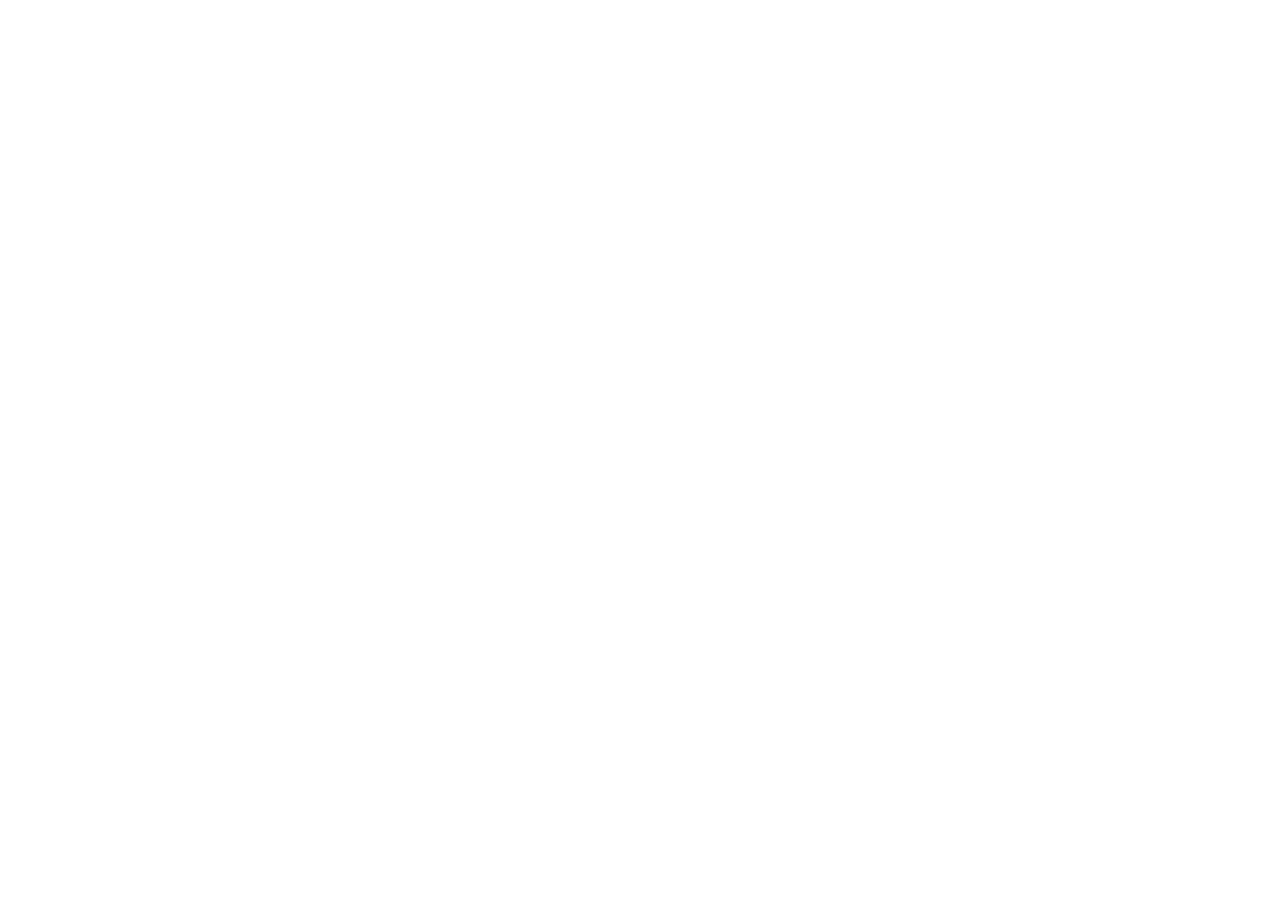
==== contact.html @ 640cd182 "[Monika] Contact html file added" ====
<!DOCTYPE html>
<html lang="en">
<head>
    <meta charset="UTF-8">
    <meta name="viewport" content="width=device-width, initial-scale=1.0">
    <title>Document</title>
</head>
<body>
    
</body>
</html>
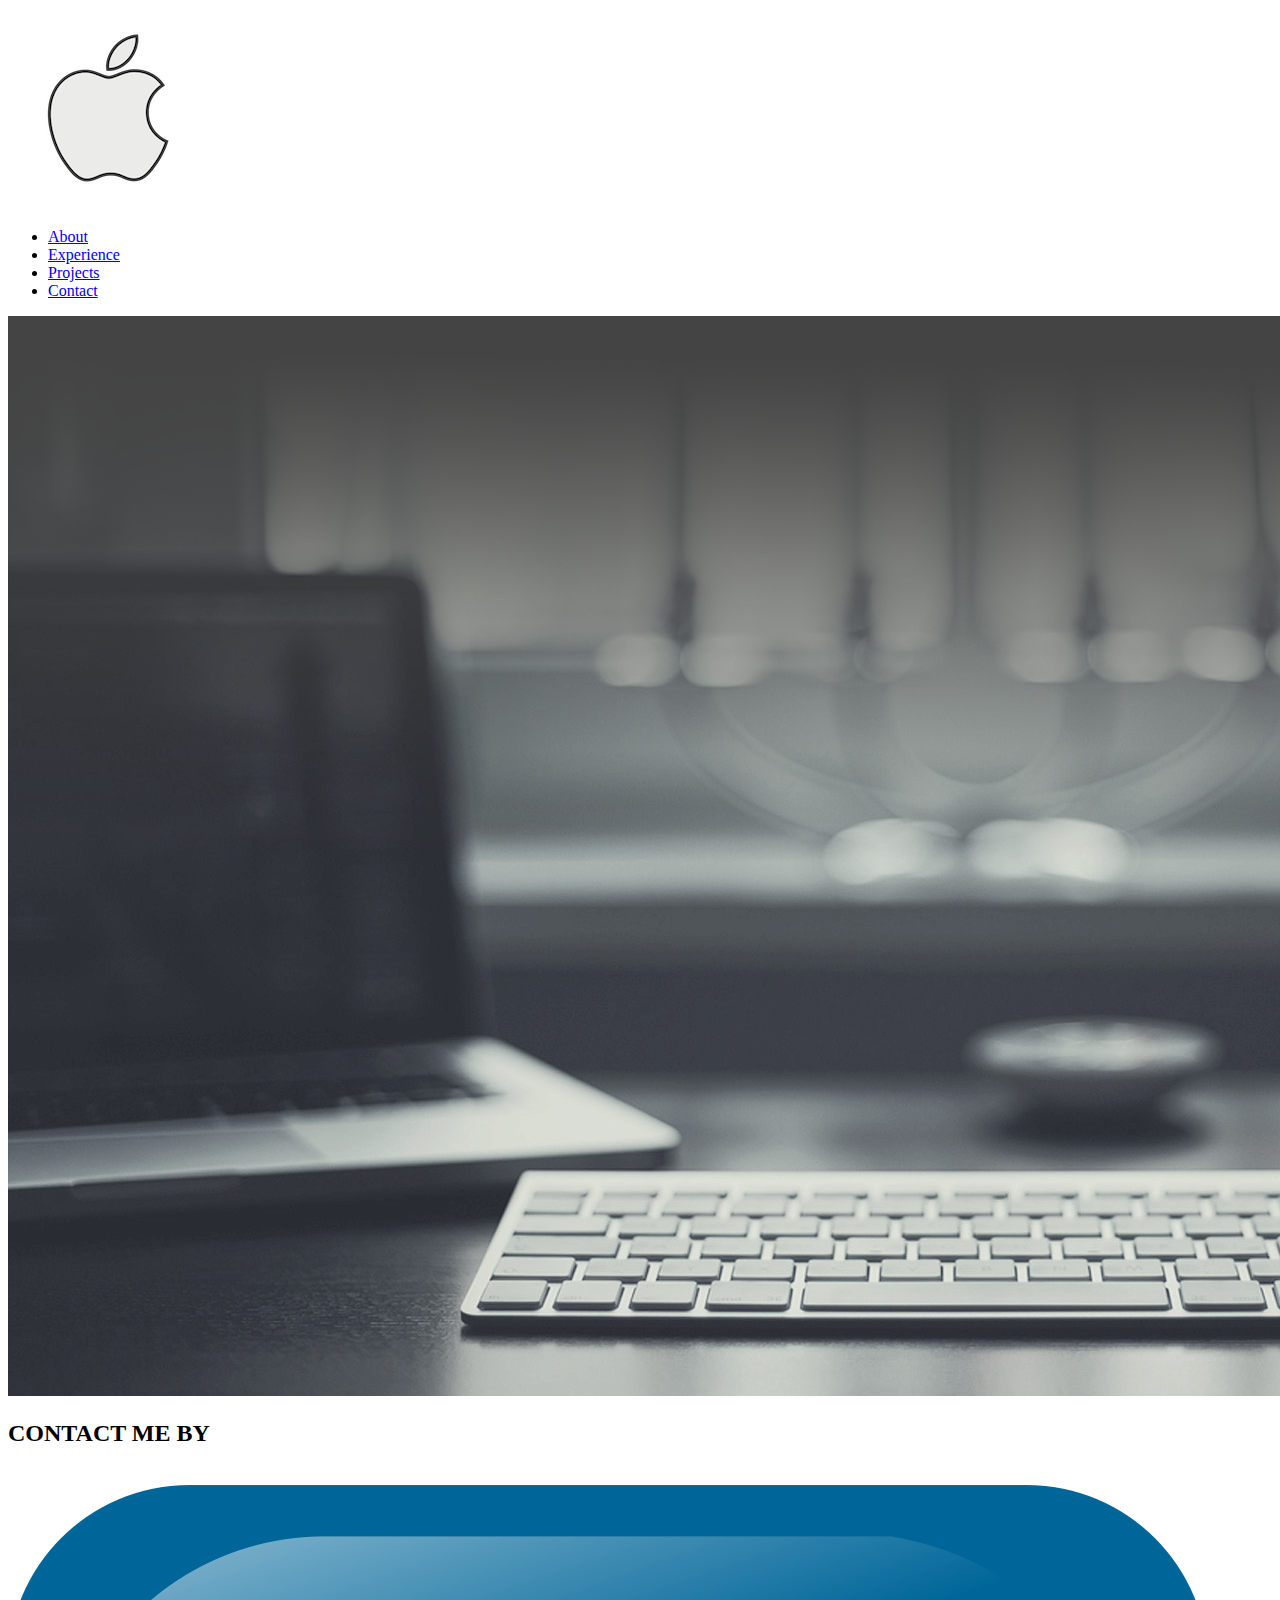
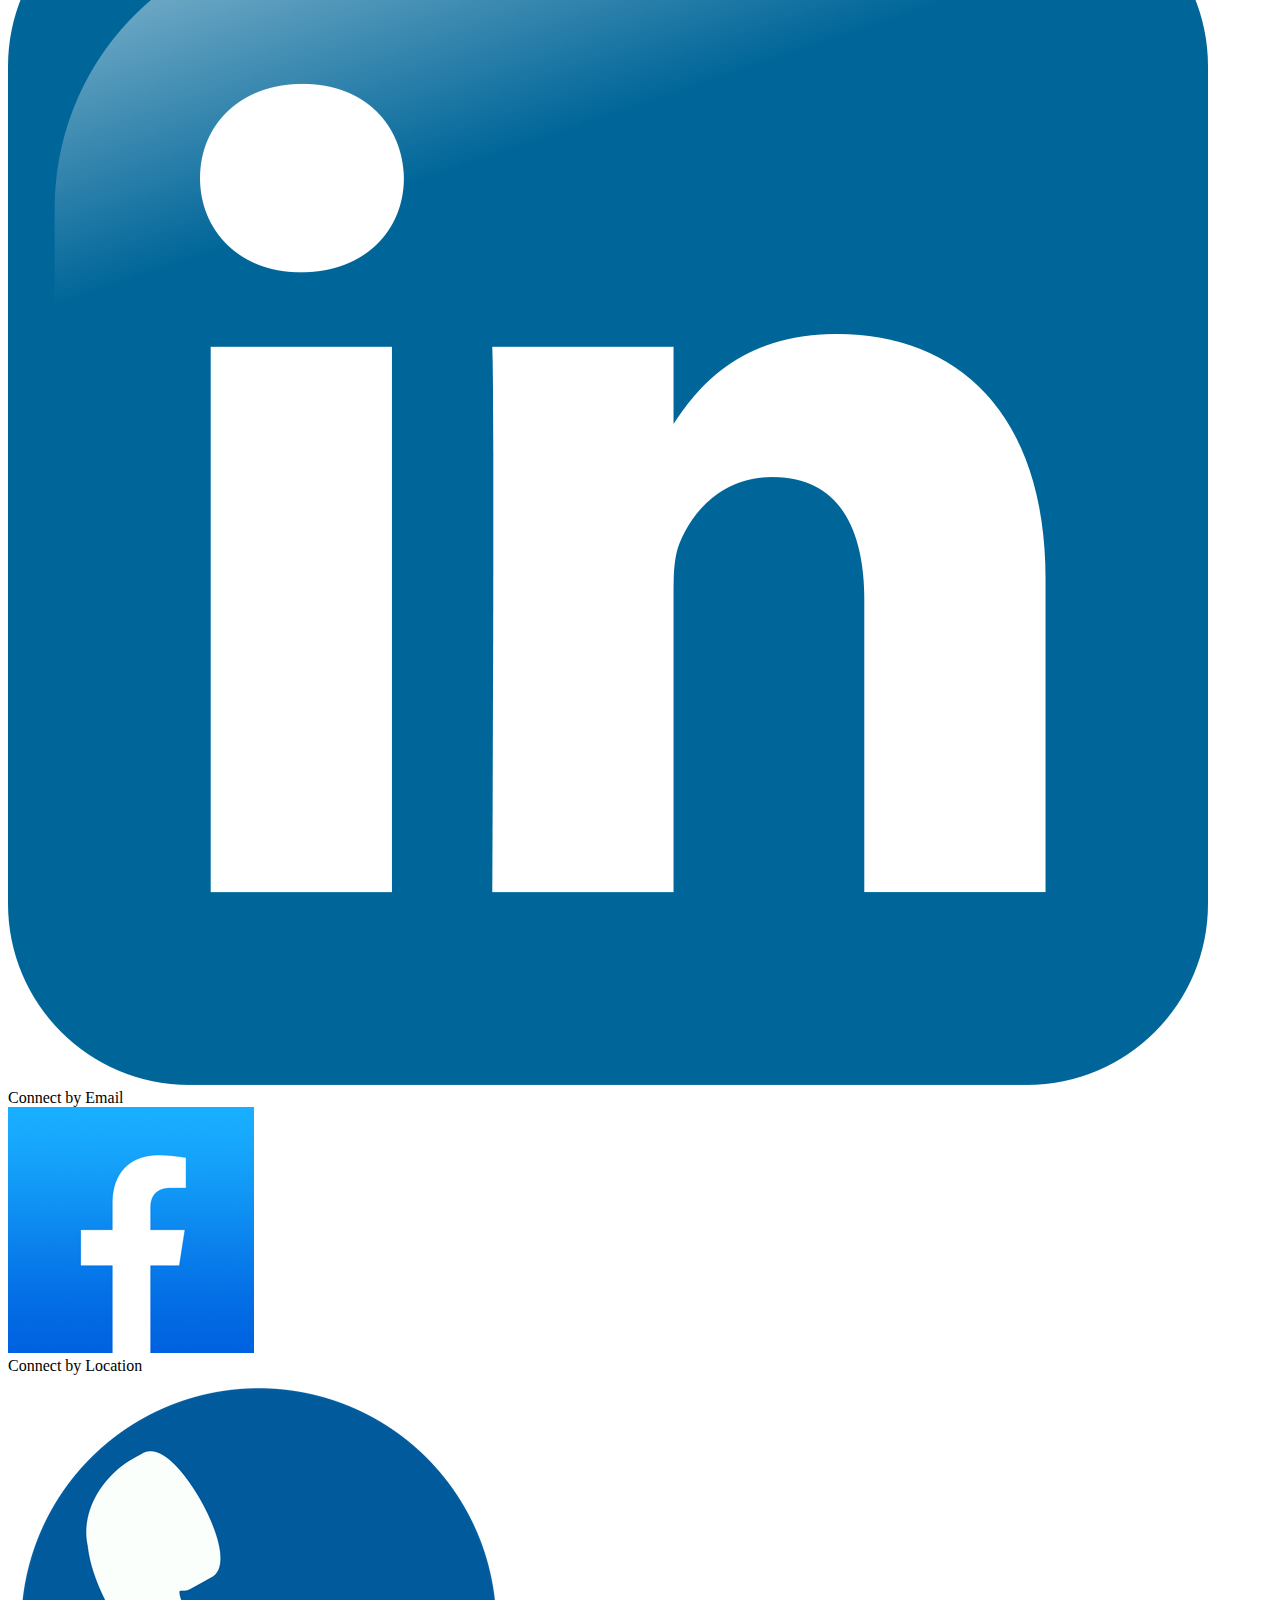
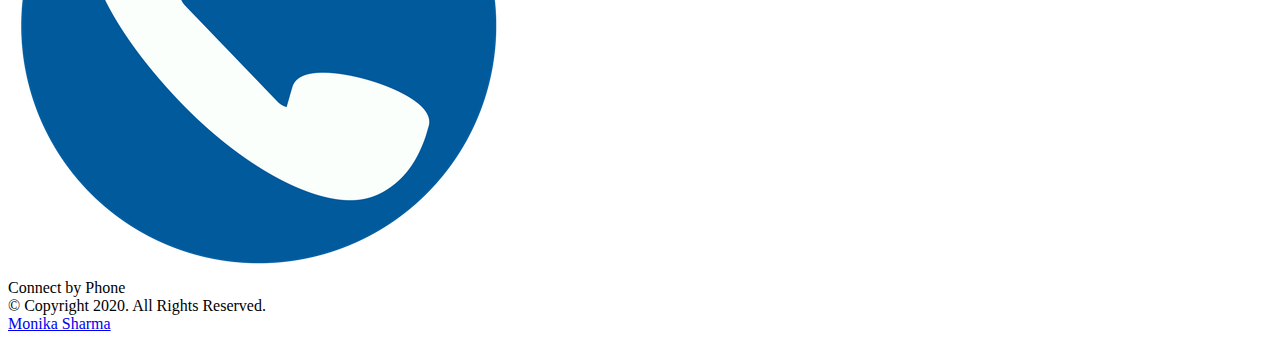
==== commit a66e2ff8: "[Monika] Content .css file added" ====
--- a/contact.html
+++ b/contact.html
@@ -1,11 +1,67 @@
 <!DOCTYPE html>
 <html lang="en">
 <head>
-    <meta charset="UTF-8">
-    <meta name="viewport" content="width=device-width, initial-scale=1.0">
-    <title>Document</title>
+  <meta charset="UTF-8">
+  <meta name="viewport" content="width=device-width, initial-scale=1.0">
+  <link rel="stylesheet" href="css/content.css"
+  <link href='https://fonts.googleapis.com/css?family=Bellefair' rel='stylesheet'>
+  <title>Monika Sharma</title>
 </head>
 <body>
-    
+
+  <div id="container">
+    <!-- a section for the headings of the webpage and logo -->
+    <header>
+      <a href="index.html"><img src="images/logo.png" alt="Ramanpreet Logo"></a>
+    </header>
+
+    <!-- navigation section of the webpage
+    use this area to add links to other pages-->
+    <nav>
+      <ul>
+        <li><a href="index.html">About</a></li>
+        <li><a href="experience.html">Experience</a></li>
+        <li><a href="projects.html">Projects</a></li>
+        <li><a href="contact.html">Contact</a></li>
+      </ul>
+    </nav>
+
+    <!-- add banner for home page -->
+    <div id="banner" class="desktop">
+      <img src="images/bgm.png" alt="home banner image">
+    </div>
+
+    <!--  the main content of the web page-->
+    <main>
+      <h2>CONTACT ME BY</h2><br>
+      <article>
+        <a href="mailto:monikasharma@gmail.com"><img src="images/linkedin.png" alt="monikasharma@gmail.com"></a>
+        <aside>
+          Connect by Email
+        </aside>
+      </article>
+      <article>
+        <a href="https://goo.gl/maps/TbLoKhjrj4aRTSMz6" 
+        target="blank"><img src="images/fb.png" alt="fb image"></a>
+        <aside>
+          Connect by Location
+        </aside>
+      </article>
+      <article>
+        <a href="tel:6472342345"><img src="images/call.png" alt="call image"></a>
+        <aside>
+          Connect by Phone
+        </aside>
+      </article>
+    </main>
+
+    <!-- footer section for the copyright and links to social medias -->
+    <footer>
+      <!-- &#169; copyright symbol html entity number -->
+      &copy; Copyright 2020. All Rights Reserved. <br>
+      <a href="https://www.linkedin.com/in/monikasharma26">Monika Sharma</a>
+    </footer>
+  </div>
+
 </body>
-</html>+</html>
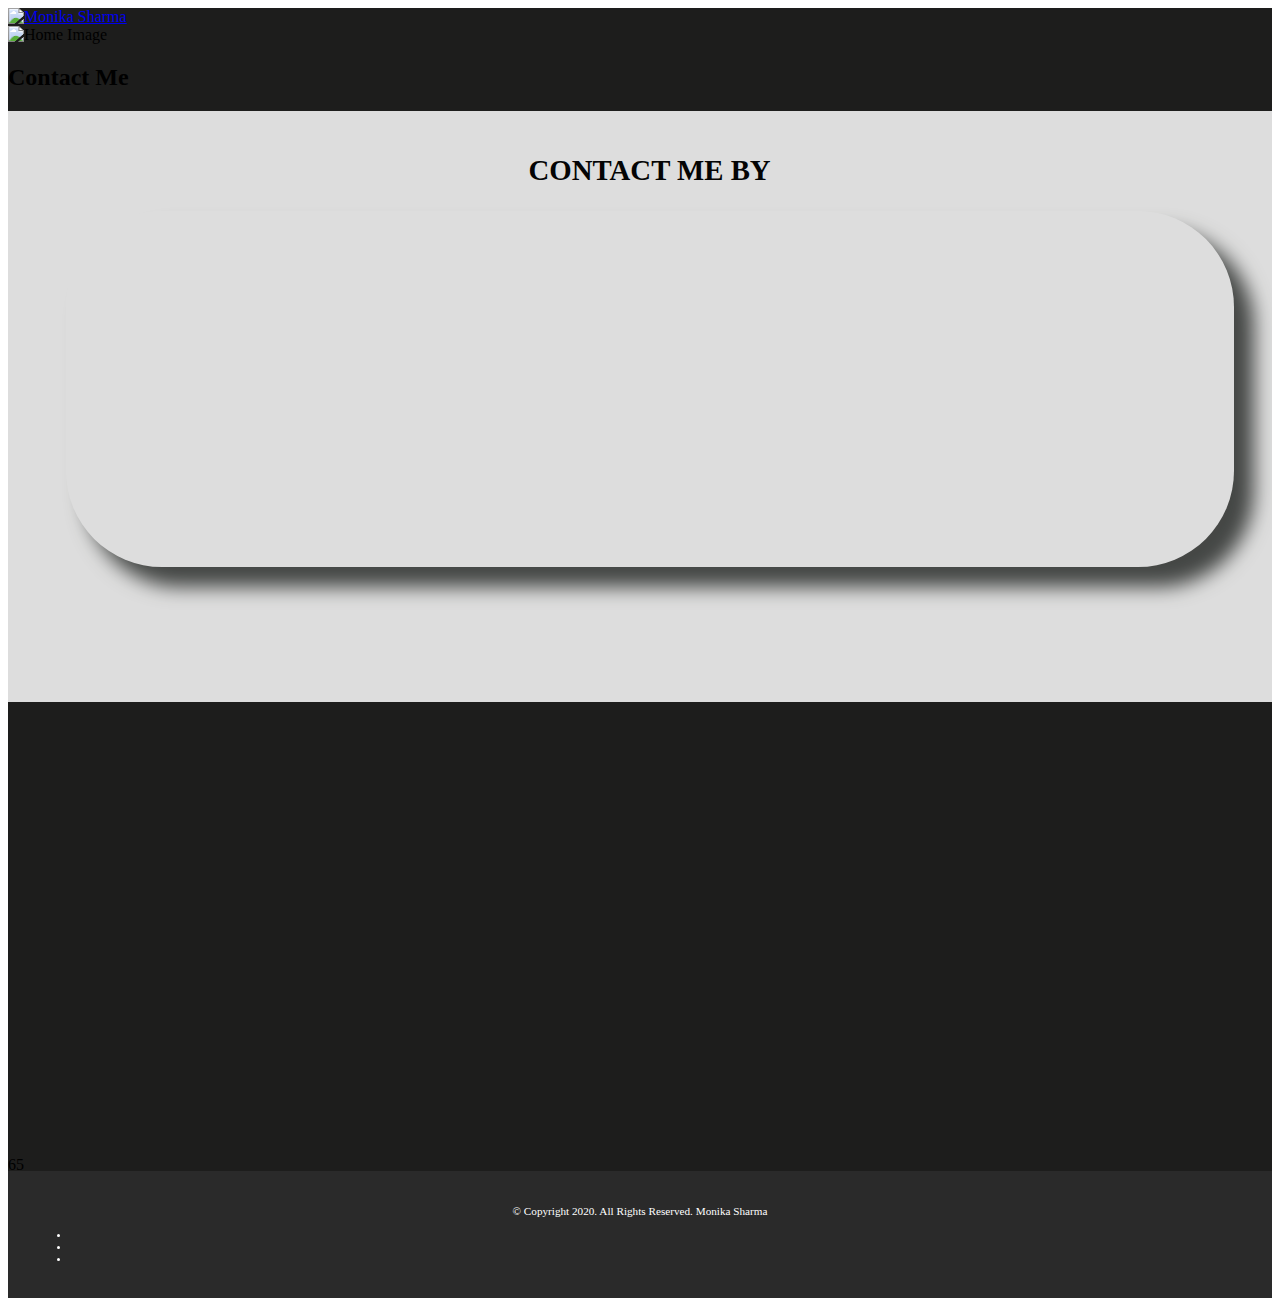
==== commit 377ce9ef: "[monika] content html updated" ====
--- a/contact.html
+++ b/contact.html
@@ -1,67 +1,104 @@
 <!DOCTYPE html>
 <html lang="en">
-<head>
-  <meta charset="UTF-8">
-  <meta name="viewport" content="width=device-width, initial-scale=1.0">
-  <link rel="stylesheet" href="css/content.css"
-  <link href='https://fonts.googleapis.com/css?family=Bellefair' rel='stylesheet'>
-  <title>Monika Sharma</title>
+  <head>
+    <meta charset="UTF-8">
+    <meta name="viewport" content="width=device-width, initial-scale=1.0">
+    
+    <link rel="stylesheet" href="css/all.min.css">
+    <link rel="stylesheet" href="css/content.css">
+    <link rel="stylesheet" href="css/main.css">
+    <title>Monika Sharma</title>
 </head>
 <body>
 
   <div id="container">
     <!-- a section for the headings of the webpage and logo -->
-    <header>
-      <a href="index.html"><img src="images/logo.png" alt="Ramanpreet Logo"></a>
-    </header>
-
-    <!-- navigation section of the webpage
-    use this area to add links to other pages-->
+  <!-- section for the headings of the webpage -->
+  <header>
+    <a href="index.html" class="logo"><img src="images/logo.jpg" alt="Monika Sharma" width="100"></a>  
+    <div class="menu-bar">
+      <i class="fas fa-bars"></i>
+    </div> 
     <nav>
       <ul>
-        <li><a href="index.html">About</a></li>
+        <li><a href="index.html">Home</a></li>
+        <li><a href="about.html">About</a></li>
         <li><a href="experience.html">Experience</a></li>
         <li><a href="projects.html">Projects</a></li>
-        <li><a href="contact.html">Contact</a></li>
+        <li class="active"><a href="contact.html">Contact</a></li>
       </ul>
     </nav>
-
-    <!-- add banner for home page -->
+  </header>
+    <!-- add banner for home page  -->
     <div id="banner" class="desktop">
-      <img src="images/bgm.png" alt="home banner image">
-    </div>
+      <img src="images/inner-banner.jpg" alt=" Home Image">
+      <div class="banner-text">
+        <h2>Contact Me</h2>
+        </div>
+  </div>
 
     <!--  the main content of the web page-->
     <main>
-      <h2>CONTACT ME BY</h2><br>
-      <article>
-        <a href="mailto:monikasharma@gmail.com"><img src="images/linkedin.png" alt="monikasharma@gmail.com"></a>
-        <aside>
-          Connect by Email
-        </aside>
-      </article>
-      <article>
-        <a href="https://goo.gl/maps/TbLoKhjrj4aRTSMz6" 
-        target="blank"><img src="images/fb.png" alt="fb image"></a>
-        <aside>
-          Connect by Location
-        </aside>
-      </article>
-      <article>
-        <a href="tel:6472342345"><img src="images/call.png" alt="call image"></a>
-        <aside>
-          Connect by Phone
-        </aside>
-      </article>
+      <section class="contact-section">
+      <div class="wrapper">
+        <div class="heading text-center">
+       
+      <h2>CONTACT ME BY</h2>
+      </div>
+      
+      <aside class="top-address">
+        <figure>
+         <span> <i class="fas fa-map-marker-alt"></i></span>
+          <figcaption>
+            <h5>
+              Connect by Location
+            </h5>
+            <address> 3237 Bayview Avenue, Toronto , Ontario</address></figcaption>
+        </figure>
+        <figure>
+          <span><i class="fas fa-phone-alt"></i></span>
+          <figcaption>
+            <h5>Contact Me on Phone</h5>
+            <a href="tel:647-234-2345"> 647-234-2345</a></figcaption>
+        </figure>
+        <figure>
+          <span><i class="fas fa-envelope"></i></span>
+          <figcaption>
+            <h5>
+              Connect by Email
+            </h5>
+            <a href="mailto::monikasharma@gmail.com">monikasharma@gmail.com</a> </figcaption>
+        </figure>
+      </aside>
+
+
+     
+    </div>
+  </section>
     </main>
-
+    <div class="map">
+      <iframe src="https://www.google.com/maps/embed?pb=!1m18!1m12!1m3!1d2880.174279074173!2d-79.39511858445607!3d43.78999657911685!2m3!1f0!2f0!3f0!3m2!1i1024!2i768!4f13.1!3m3!1m2!1s0x882b2d260deb3c75%3A0x744c68ff605bb2d2!2s3237%20Bayview%20Ave%2C%20North%20York%2C%20ON%20M2K%202J7!5e0!3m2!1sen!2sca!4v1590881948888!5m2!1sen!2sca" width="100%" height="450" frameborder="0" style="border:0;" allowfullscreen="" aria-hidden="false" tabindex="0"></iframe>
+    </div>65
     <!-- footer section for the copyright and links to social medias -->
     <footer>
-      <!-- &#169; copyright symbol html entity number -->
-      &copy; Copyright 2020. All Rights Reserved. <br>
-      <a href="https://www.linkedin.com/in/monikasharma26">Monika Sharma</a>
-    </footer>
+      <div class="wrapper">
+        <div class="ft-inner">
+      <p> &copy; Copyright 2020. All Rights Reserved. <a href="https://www.linkedin.com/in">Monika Sharma</a></p>
+         <ul class="social-icon">
+           <li><a href="https://ca.linkedin.com"><i class="fab fa-linkedin-in"></i></a></li>
+           <li><a href="https://www.facebook.com"><i class="fab fa-facebook-f"></i></a></li>
+           <li><a href="https://twitter.com/explore"><i class="fab fa-twitter"></i></a></li>
+         </ul>
+        </div>
+        </div>
+      </footer>
   </div>
-
+  <script src="js/jquery-3.4.1.min.js"></script>
+  
+      <script>
+        $(".menu-bar").click(function(){
+  $("nav").toggleClass("open-close");
+});
+</script>
 </body>
 </html>
--- a/css/content.css
+++ b/css/content.css
@@ -0,0 +1,496 @@
+/* styles for the Mobile-First Strategy */
+
+/* styles for body element */
+body {
+    background-color: #1d1d1c;
+  }
+  
+  * {
+    box-sizing: border-box;
+  }
+  
+  .box {
+    float: left;
+    padding-top: 10px;
+    padding-left: 50px;
+    padding-right: 50px;
+    height: 100%;
+    width: 40.33%;
+    margin-right: 2em;
+  }
+  
+  .clearfix::after {
+    content: "";
+    clear: both;
+    display: table;
+  }
+  
+  /* styles for fluid image */
+  img {
+    max-width: 100%;
+  }
+  
+  main h2 {
+    text-align: center;
+  }
+  
+  /* styles for teh container id */
+  #container {
+    width: 100%;
+    margin-left: auto;
+    margin-right: auto;
+  }
+  
+  /* styles for the header section */
+  header {
+    text-align: center;
+  }
+  
+  /* styles for the nav element */
+  nav {
+    font-family: Georgia, "Times New Roman", serif;
+    font-size: 1.25em;
+    font-weight: bold;
+    text-align: center;
+    margin-top: -1.0em;
+  }
+  
+  /* add styles for the unordered list in teh nav */
+  nav ul {
+    padding: 0;
+    margin-top: 0.5em;
+    margin-bottom: 0.5em;
+  }
+  
+  /* add style for the list items in the nav */
+  nav li {
+  
+    background-color: #D63253;
+    border-radius: 2em;
+    list-style-type: none;
+    margin: 0.3em;
+    padding: 0.4em;
+  }
+  
+  /* add styles fro teh anchor tag inside the li */
+  nav li a {
+    color: #ffffff;
+    text-decoration: none;
+  }
+  
+  /* styles for teh images inside the article */
+  article img {
+    width: 20%;
+    height: 20%;
+    margin-top: 1em;
+  }
+  
+  /* styles for the aside element */
+  aside {
+    background-color: #ffffff;
+    margin-top: 1.2em;
+  }
+  /* add styles for teh mobile class */
+  .mobile {
+    display: inline;
+  }
+  
+  /* add style fro the desktop class */
+  .desktop {
+    display: none;
+  }
+  
+  /* styles for the main div */
+  main {
+    font-family: 'Bellefair';font-size: 22px;
+    font-size: 1.2em;
+    margin-top: 0.5em;
+    padding: 1em;
+    border-radius: 2em 0 2em 0;
+    background-color: #ffffff;
+    opacity: 0.85;
+  }
+  /* footer styles */
+  footer {
+    font-family: "Times New Roman";
+    font-size: 0.7em;
+    text-align: center;
+    margin-top: 2em;
+    color: #ffffff;
+  }
+  
+  /* styles for anchor tag in main element */
+  main a {
+    background-color: #D63253;
+    border-radius: 1em;
+    padding: 0.5em;
+    color: #ffffff;
+    font-weight: bold;
+    margin-left: auto;
+    margin-right: auto;
+    text-decoration: none;
+  }
+  
+  /* styles for anchor tag in footer */
+  footer a {
+    color: #ffffff;
+    text-decoration: none;
+  }
+  /* styles for teh tablet class */
+  .tablet {
+    display: none;
+  }
+  
+  /* styles for teh equip class */
+  .equip {
+    display: none;
+  }
+  
+  /* Media Query for teh tablet view port targets screen only */
+  /* minimum width is 481px */
+  @media only screen and (min-width: 685px) {
+    /* styles specifies teh horizontal display for the nav li */
+    nav li {
+      display: inline;
+      float: left;
+      margin-left: auto;
+      margin-right: auto;
+      padding-left: 0;
+      padding-right: 0;
+      width: 25%;
+      white-space: nowrap;
+      border-radius: 0;
+      background-color: transparent;
+    }
+  
+    /* styles for the main */
+    main {
+      clear: left;
+      /* margin-top: 4em; */
+      border-radius: 0;
+      overflow: auto;
+    }
+  
+    /* styles for h1 */
+    h1 {
+      text-align: center;
+    }
+  
+    /* styles for images in figure */
+    figure img {
+      background-color: #1d1d1c;
+      display: inline;
+      height: 8em;
+      width: 28%;
+      margin: 1%;
+      padding: 1%
+    }
+  
+    /* styles for the anchor tag in the figure */
+    figure a {
+      padding: 0;
+      background-color: transparent;
+      text-decoration: none;
+    }
+  
+    /* styles for the mobiole class */
+    .mobile {
+      display: none;
+    }
+  
+    /* sektop styles */
+    .desktop {
+      display: inline;
+    }
+  
+    /* styles for the eqiup class */
+    .equip {
+      display: inline;
+      float: left;
+      margin-right: 1.5em;
+    }
+  
+    /* styles for teh class items */
+    .items {
+      display: block;
+      list-style-position: inside;
+    }
+  
+    /* styles for the tablet class */
+    .tablet {
+      display: block;
+      margin-top: -3em;
+      margin-bottom: -1em;
+    }
+  
+    /* styles fro the section */
+    section {
+      padding-bottom: 3em;
+    }
+  
+    /* styles for teh h1 in teh section */
+    section h1 {
+      text-align: left;
+    }
+  
+    /* styles for teh anchor tag inside section */
+    section a {
+      background-color: transparent;
+      color: #1d1d1c;
+      font-weight: normal;
+      padding: 0;
+      text-decoration: underline;
+    }
+  
+    /* styles for the dt */
+    dt {
+      font-weight: bold;
+      margin-top: .7em;
+    }
+  
+    /* styles for teh contact class */
+    .contact {
+      background-color: transparent;
+      padding: 0;
+      color: #1d1d1c;
+      text-decoration: underline;
+    }
+  
+    /* styles for the article element */
+    article {
+      background-color: #D63253;
+      float: left;
+      margin: 0.5%;
+      padding: 0.5%;
+      text-align: center;
+      width: 31%;
+      border-radius: 20px;
+    }
+  
+    /* styles for teh images inside the article */
+    article img {
+      width: 30%;
+      height: 30%;
+      margin-top: 1em;
+      margin-left: auto;
+      margin-right: auto;
+    }
+  
+    /* styles for the paragraphs inside the article */
+    article p {
+      color: #000000;
+      margin-top: 2%;
+      padding: 1%;
+      text-align: left;
+    }
+  
+    /* styles for the ul inside the article */
+    article ul {
+      text-align: left;
+    }
+  
+    /* styles for the aside element */
+    aside {
+      background-color: #ffffff;
+      border-radius: 5em 5em 5em 5em;
+      box-shadow: 1em 1em 1em #4c4f4d;
+      padding: 1.5em;
+      margin: 1em;
+    }
+  
+    /* styles for the table */
+    table {
+      border: 0.1em solid #000000;
+      border-collapse: collapse;
+      margin-left: auto;
+      margin-right: auto;
+      width: 100%;
+    }
+  
+    /* styles for the th and td */
+    th, td {
+      border: 0.1em solid #000000;
+      padding: 1em;
+      font-size: 1.1em;
+    }
+  
+    /* styles for the th */
+    th {
+      background-color: #1d1d1c;
+      color: #ffffff;
+    }
+  
+    /* styles for caption */
+    caption {
+      font-size: 1.5em;
+      font-weight: bold;
+      margin-bottom: 0.5em;
+    }
+  
+    /* styles for the flex-container class */
+    .flex-container {
+      display: flex;
+    }
+  }
+  
+  /* Media query for desktop width size */
+  @media only screen and (min-width: 860px) {
+    /* styles for teh container div */
+    #container {
+      background-color: #1d1d1c;
+    }
+  
+    /* styles for ul in nav */
+    nav ul {
+      margin: 0;
+      padding-left: 0.5%;
+      padding-right: 0.5%;
+    }
+  
+    /* styles for teh li in nav */
+    nav li {
+      margin-left: 0;
+      margin-right: 0;
+      padding: 0;
+      width: 25%;
+    }
+  
+    /* styles for the links in the nav */
+    nav li a {
+      display: inline-block;
+      padding: 0.7em;
+      text-shadow: 0.2em 0.1em #3d3d35;
+    }
+  
+    /* styles for teh main element */
+    main {
+      background-color: #ffffff;
+    }
+  
+    /* styles for the paragraphs inside main element */
+    main p {
+      font-size: 1.2em;
+    }
+  
+    /* styles for teh item class */
+    .items {
+      margin-bottom: 7em;
+    }
+  
+    /* adding pseudo class for the links */
+    nav li a:hover {
+      color: #9d9d93;;
+      font-style: italic;
+    }
+  
+    nav li a:link {
+      color: #ffffff;
+    }
+  
+    nav li a:visited {
+      color: #ccccff;
+    }
+  
+    /* styles for the gradients */
+    body {
+      background-color: #ffffff;
+    }
+  
+    /* styles for header */
+    header {
+      text-align: left;
+    }
+  
+    /* styles for teh nav */
+    nav {
+      float: right;
+      margin-right: 3em;
+      margin-bottom: 0;
+      width: 65%;
+      margin-top: -7em;
+    }
+  
+    /* styles for images inside figure element */
+    figure img {
+      height: 15em;
+      opacity: 0.7;
+    }
+  
+    /* styles removing transparency */
+    figure img:hover {
+      opacity: 1;
+    }
+  
+    /* styles for h1  */
+    h1 {
+      color: #ffffff;
+    }
+  
+    /* styles for the footer */
+    footer {
+      background-color: #2a2a2a;
+      margin-top: -0.2em;
+      padding: 2em;
+    }
+  
+    /* styles for section */
+    section {
+      color: #ffffff;
+      margin-left: 1em;
+      padding-bottom: 5em;
+    }
+  
+    /* styles for teh anchor tag inside section */
+    section a {
+      color: #ffffff;
+    }
+  
+    /* styles for tha paragraphs in section */
+    section p {
+      margin-left: 0;
+    }
+  
+    /* styles for the main heading h2 */
+    main h2 {
+      color: #000000;
+    }
+  
+    /* styles for the contact */
+    .contact {
+      color: #ffffff;
+    }
+  
+    /* styles for the h2 in article main */
+    main article h2 {
+      color: #000000;
+    }
+  
+    article p {
+      color: #000000;
+    }
+  
+    article img {
+      width: 20%;
+      height: 20%;
+      margin-top: 1em;
+      margin-left: auto;
+      margin-right: auto;
+    }
+  
+    /* styles for the table */
+    table {
+      background-color: #ffffff;
+      width: 95%;
+    }
+  
+    table th, td {
+      font-size: 1.3em;
+    }
+  
+    /* styles for the caption */
+    caption {
+      font-size: 2.5em;
+    }
+  
+  }
+  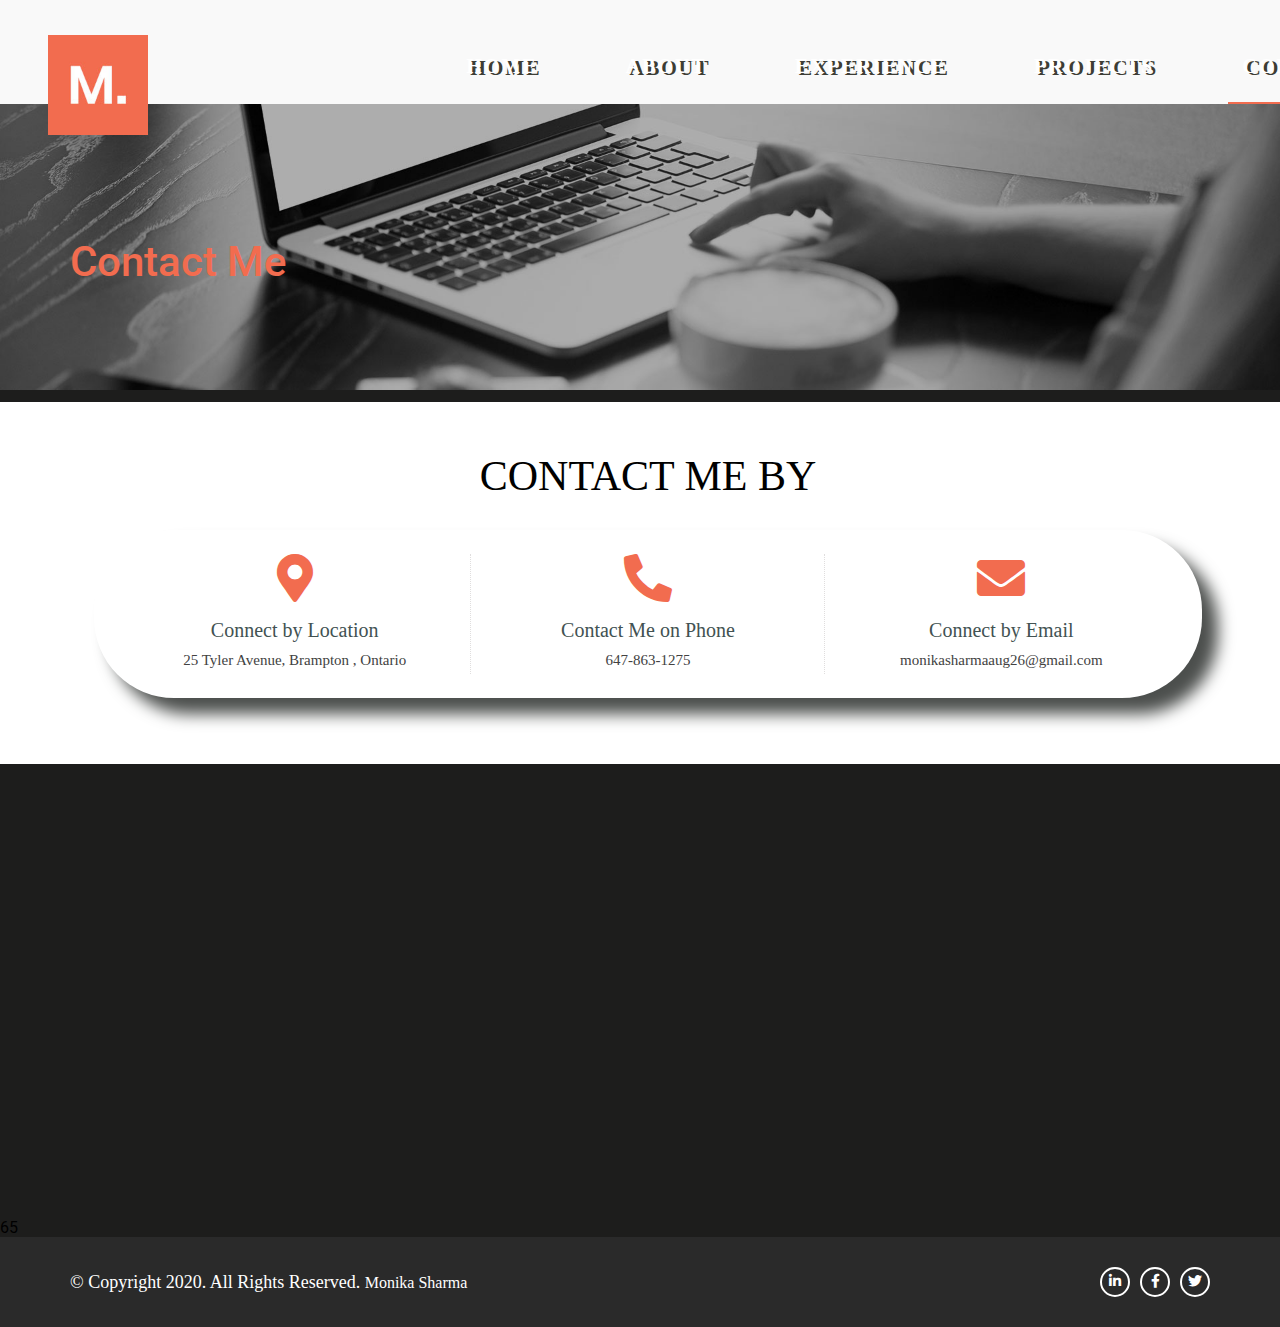
==== commit d2619558: "[main]" ====
--- a/contact.html
+++ b/contact.html
@@ -53,13 +53,13 @@
             <h5>
               Connect by Location
             </h5>
-            <address> 3237 Bayview Avenue, Toronto , Ontario</address></figcaption>
+            <address> 25 Tyler Avenue, Brampton , Ontario</address></figcaption>
         </figure>
         <figure>
           <span><i class="fas fa-phone-alt"></i></span>
           <figcaption>
             <h5>Contact Me on Phone</h5>
-            <a href="tel:647-234-2345"> 647-234-2345</a></figcaption>
+            <a href="tel:647-863-1275"> 647-863-1275</a></figcaption>
         </figure>
         <figure>
           <span><i class="fas fa-envelope"></i></span>
@@ -67,7 +67,7 @@
             <h5>
               Connect by Email
             </h5>
-            <a href="mailto::monikasharma@gmail.com">monikasharma@gmail.com</a> </figcaption>
+            <a href="mailto::monikasharmaaug26@gmail.com">monikasharmaaug26@gmail.com</a> </figcaption>
         </figure>
       </aside>
 
--- a/css/all.min.css
+++ b/css/all.min.css
@@ -0,0 +1,5 @@
+/*!
+ * Font Awesome Free 5.13.0 by @fontawesome - https://fontawesome.com
+ * License - https://fontawesome.com/license/free (Icons: CC BY 4.0, Fonts: SIL OFL 1.1, Code: MIT License)
+ */
+.fa,.fab,.fad,.fal,.far,.fas{-moz-osx-font-smoothing:grayscale;-webkit-font-smoothing:antialiased;display:inline-block;font-style:normal;font-variant:normal;text-rendering:auto;line-height:1}.fa-lg{font-size:1.33333em;line-height:.75em;vertical-align:-.0667em}.fa-xs{font-size:.75em}.fa-sm{font-size:.875em}.fa-1x{font-size:1em}.fa-2x{font-size:2em}.fa-3x{font-size:3em}.fa-4x{font-size:4em}.fa-5x{font-size:5em}.fa-6x{font-size:6em}.fa-7x{font-size:7em}.fa-8x{font-size:8em}.fa-9x{font-size:9em}.fa-10x{font-size:10em}.fa-fw{text-align:center;width:1.25em}.fa-ul{list-style-type:none;margin-left:2.5em;padding-left:0}.fa-ul>li{position:relative}.fa-li{left:-2em;position:absolute;text-align:center;width:2em;line-height:inherit}.fa-border{border:.08em solid #eee;border-radius:.1em;padding:.2em .25em .15em}.fa-pull-left{float:left}.fa-pull-right{float:right}.fa.fa-pull-left,.fab.fa-pull-left,.fal.fa-pull-left,.far.fa-pull-left,.fas.fa-pull-left{margin-right:.3em}.fa.fa-pull-right,.fab.fa-pull-right,.fal.fa-pull-right,.far.fa-pull-right,.fas.fa-pull-right{margin-left:.3em}.fa-spin{-webkit-animation:fa-spin 2s linear infinite;animation:fa-spin 2s linear infinite}.fa-pulse{-webkit-animation:fa-spin 1s steps(8) infinite;animation:fa-spin 1s steps(8) infinite}@-webkit-keyframes fa-spin{0%{-webkit-transform:rotate(0deg);transform:rotate(0deg)}to{-webkit-transform:rotate(1turn);transform:rotate(1turn)}}@keyframes fa-spin{0%{-webkit-transform:rotate(0deg);transform:rotate(0deg)}to{-webkit-transform:rotate(1turn);transform:rotate(1turn)}}.fa-rotate-90{-ms-filter:"progid:DXImageTransform.Microsoft.BasicImage(rotation=1)";-webkit-transform:rotate(90deg);transform:rotate(90deg)}.fa-rotate-180{-ms-filter:"progid:DXImageTransform.Microsoft.BasicImage(rotation=2)";-webkit-transform:rotate(180deg);transform:rotate(180deg)}.fa-rotate-270{-ms-filter:"progid:DXImageTransform.Microsoft.BasicImage(rotation=3)";-webkit-transform:rotate(270deg);transform:rotate(270deg)}.fa-flip-horizontal{-ms-filter:"progid:DXImageTransform.Microsoft.BasicImage(rotation=0, mirror=1)";-webkit-transform:scaleX(-1);transform:scaleX(-1)}.fa-flip-vertical{-webkit-transform:scaleY(-1);transform:scaleY(-1)}.fa-flip-both,.fa-flip-horizontal.fa-flip-vertical,.fa-flip-vertical{-ms-filter:"progid:DXImageTransform.Microsoft.BasicImage(rotation=2, mirror=1)"}.fa-flip-both,.fa-flip-horizontal.fa-flip-vertical{-webkit-transform:scale(-1);transform:scale(-1)}:root .fa-flip-both,:root .fa-flip-horizontal,:root .fa-flip-vertical,:root .fa-rotate-90,:root .fa-rotate-180,:root .fa-rotate-270{-webkit-filter:none;filter:none}.fa-stack{display:inline-block;height:2em;line-height:2em;position:relative;vertical-align:middle;width:2.5em}.fa-stack-1x,.fa-stack-2x{left:0;position:absolute;text-align:center;width:100%}.fa-stack-1x{line-height:inherit}.fa-stack-2x{font-size:2em}.fa-inverse{color:#fff}.fa-500px:before{content:"\f26e"}.fa-accessible-icon:before{content:"\f368"}.fa-accusoft:before{content:"\f369"}.fa-acquisitions-incorporated:before{content:"\f6af"}.fa-ad:before{content:"\f641"}.fa-address-book:before{content:"\f2b9"}.fa-address-card:before{content:"\f2bb"}.fa-adjust:before{content:"\f042"}.fa-adn:before{content:"\f170"}.fa-adobe:before{content:"\f778"}.fa-adversal:before{content:"\f36a"}.fa-affiliatetheme:before{content:"\f36b"}.fa-air-freshener:before{content:"\f5d0"}.fa-airbnb:before{content:"\f834"}.fa-algolia:before{content:"\f36c"}.fa-align-center:before{content:"\f037"}.fa-align-justify:before{content:"\f039"}.fa-align-left:before{content:"\f036"}.fa-align-right:before{content:"\f038"}.fa-alipay:before{content:"\f642"}.fa-allergies:before{content:"\f461"}.fa-amazon:before{content:"\f270"}.fa-amazon-pay:before{content:"\f42c"}.fa-ambulance:before{content:"\f0f9"}.fa-american-sign-language-interpreting:before{content:"\f2a3"}.fa-amilia:before{content:"\f36d"}.fa-anchor:before{content:"\f13d"}.fa-android:before{content:"\f17b"}.fa-angellist:before{content:"\f209"}.fa-angle-double-down:before{content:"\f103"}.fa-angle-double-left:before{content:"\f100"}.fa-angle-double-right:before{content:"\f101"}.fa-angle-double-up:before{content:"\f102"}.fa-angle-down:before{content:"\f107"}.fa-angle-left:before{content:"\f104"}.fa-angle-right:before{content:"\f105"}.fa-angle-up:before{content:"\f106"}.fa-angry:before{content:"\f556"}.fa-angrycreative:before{content:"\f36e"}.fa-angular:before{content:"\f420"}.fa-ankh:before{content:"\f644"}.fa-app-store:before{content:"\f36f"}.fa-app-store-ios:before{content:"\f370"}.fa-apper:before{content:"\f371"}.fa-apple:before{content:"\f179"}.fa-apple-alt:before{content:"\f5d1"}.fa-apple-pay:before{content:"\f415"}.fa-archive:before{content:"\f187"}.fa-archway:before{content:"\f557"}.fa-arrow-alt-circle-down:before{content:"\f358"}.fa-arrow-alt-circle-left:before{content:"\f359"}.fa-arrow-alt-circle-right:before{content:"\f35a"}.fa-arrow-alt-circle-up:before{content:"\f35b"}.fa-arrow-circle-down:before{content:"\f0ab"}.fa-arrow-circle-left:before{content:"\f0a8"}.fa-arrow-circle-right:before{content:"\f0a9"}.fa-arrow-circle-up:before{content:"\f0aa"}.fa-arrow-down:before{content:"\f063"}.fa-arrow-left:before{content:"\f060"}.fa-arrow-right:before{content:"\f061"}.fa-arrow-up:before{content:"\f062"}.fa-arrows-alt:before{content:"\f0b2"}.fa-arrows-alt-h:before{content:"\f337"}.fa-arrows-alt-v:before{content:"\f338"}.fa-artstation:before{content:"\f77a"}.fa-assistive-listening-systems:before{content:"\f2a2"}.fa-asterisk:before{content:"\f069"}.fa-asymmetrik:before{content:"\f372"}.fa-at:before{content:"\f1fa"}.fa-atlas:before{content:"\f558"}.fa-atlassian:before{content:"\f77b"}.fa-atom:before{content:"\f5d2"}.fa-audible:before{content:"\f373"}.fa-audio-description:before{content:"\f29e"}.fa-autoprefixer:before{content:"\f41c"}.fa-avianex:before{content:"\f374"}.fa-aviato:before{content:"\f421"}.fa-award:before{content:"\f559"}.fa-aws:before{content:"\f375"}.fa-baby:before{content:"\f77c"}.fa-baby-carriage:before{content:"\f77d"}.fa-backspace:before{content:"\f55a"}.fa-backward:before{content:"\f04a"}.fa-bacon:before{content:"\f7e5"}.fa-bahai:before{content:"\f666"}.fa-balance-scale:before{content:"\f24e"}.fa-balance-scale-left:before{content:"\f515"}.fa-balance-scale-right:before{content:"\f516"}.fa-ban:before{content:"\f05e"}.fa-band-aid:before{content:"\f462"}.fa-bandcamp:before{content:"\f2d5"}.fa-barcode:before{content:"\f02a"}.fa-bars:before{content:"\f0c9"}.fa-baseball-ball:before{content:"\f433"}.fa-basketball-ball:before{content:"\f434"}.fa-bath:before{content:"\f2cd"}.fa-battery-empty:before{content:"\f244"}.fa-battery-full:before{content:"\f240"}.fa-battery-half:before{content:"\f242"}.fa-battery-quarter:before{content:"\f243"}.fa-battery-three-quarters:before{content:"\f241"}.fa-battle-net:before{content:"\f835"}.fa-bed:before{content:"\f236"}.fa-beer:before{content:"\f0fc"}.fa-behance:before{content:"\f1b4"}.fa-behance-square:before{content:"\f1b5"}.fa-bell:before{content:"\f0f3"}.fa-bell-slash:before{content:"\f1f6"}.fa-bezier-curve:before{content:"\f55b"}.fa-bible:before{content:"\f647"}.fa-bicycle:before{content:"\f206"}.fa-biking:before{content:"\f84a"}.fa-bimobject:before{content:"\f378"}.fa-binoculars:before{content:"\f1e5"}.fa-biohazard:before{content:"\f780"}.fa-birthday-cake:before{content:"\f1fd"}.fa-bitbucket:before{content:"\f171"}.fa-bitcoin:before{content:"\f379"}.fa-bity:before{content:"\f37a"}.fa-black-tie:before{content:"\f27e"}.fa-blackberry:before{content:"\f37b"}.fa-blender:before{content:"\f517"}.fa-blender-phone:before{content:"\f6b6"}.fa-blind:before{content:"\f29d"}.fa-blog:before{content:"\f781"}.fa-blogger:before{content:"\f37c"}.fa-blogger-b:before{content:"\f37d"}.fa-bluetooth:before{content:"\f293"}.fa-bluetooth-b:before{content:"\f294"}.fa-bold:before{content:"\f032"}.fa-bolt:before{content:"\f0e7"}.fa-bomb:before{content:"\f1e2"}.fa-bone:before{content:"\f5d7"}.fa-bong:before{content:"\f55c"}.fa-book:before{content:"\f02d"}.fa-book-dead:before{content:"\f6b7"}.fa-book-medical:before{content:"\f7e6"}.fa-book-open:before{content:"\f518"}.fa-book-reader:before{content:"\f5da"}.fa-bookmark:before{content:"\f02e"}.fa-bootstrap:before{content:"\f836"}.fa-border-all:before{content:"\f84c"}.fa-border-none:before{content:"\f850"}.fa-border-style:before{content:"\f853"}.fa-bowling-ball:before{content:"\f436"}.fa-box:before{content:"\f466"}.fa-box-open:before{content:"\f49e"}.fa-box-tissue:before{content:"\f95b"}.fa-boxes:before{content:"\f468"}.fa-braille:before{content:"\f2a1"}.fa-brain:before{content:"\f5dc"}.fa-bread-slice:before{content:"\f7ec"}.fa-briefcase:before{content:"\f0b1"}.fa-briefcase-medical:before{content:"\f469"}.fa-broadcast-tower:before{content:"\f519"}.fa-broom:before{content:"\f51a"}.fa-brush:before{content:"\f55d"}.fa-btc:before{content:"\f15a"}.fa-buffer:before{content:"\f837"}.fa-bug:before{content:"\f188"}.fa-building:before{content:"\f1ad"}.fa-bullhorn:before{content:"\f0a1"}.fa-bullseye:before{content:"\f140"}.fa-burn:before{content:"\f46a"}.fa-buromobelexperte:before{content:"\f37f"}.fa-bus:before{content:"\f207"}.fa-bus-alt:before{content:"\f55e"}.fa-business-time:before{content:"\f64a"}.fa-buy-n-large:before{content:"\f8a6"}.fa-buysellads:before{content:"\f20d"}.fa-calculator:before{content:"\f1ec"}.fa-calendar:before{content:"\f133"}.fa-calendar-alt:before{content:"\f073"}.fa-calendar-check:before{content:"\f274"}.fa-calendar-day:before{content:"\f783"}.fa-calendar-minus:before{content:"\f272"}.fa-calendar-plus:before{content:"\f271"}.fa-calendar-times:before{content:"\f273"}.fa-calendar-week:before{content:"\f784"}.fa-camera:before{content:"\f030"}.fa-camera-retro:before{content:"\f083"}.fa-campground:before{content:"\f6bb"}.fa-canadian-maple-leaf:before{content:"\f785"}.fa-candy-cane:before{content:"\f786"}.fa-cannabis:before{content:"\f55f"}.fa-capsules:before{content:"\f46b"}.fa-car:before{content:"\f1b9"}.fa-car-alt:before{content:"\f5de"}.fa-car-battery:before{content:"\f5df"}.fa-car-crash:before{content:"\f5e1"}.fa-car-side:before{content:"\f5e4"}.fa-caravan:before{content:"\f8ff"}.fa-caret-down:before{content:"\f0d7"}.fa-caret-left:before{content:"\f0d9"}.fa-caret-right:before{content:"\f0da"}.fa-caret-square-down:before{content:"\f150"}.fa-caret-square-left:before{content:"\f191"}.fa-caret-square-right:before{content:"\f152"}.fa-caret-square-up:before{content:"\f151"}.fa-caret-up:before{content:"\f0d8"}.fa-carrot:before{content:"\f787"}.fa-cart-arrow-down:before{content:"\f218"}.fa-cart-plus:before{content:"\f217"}.fa-cash-register:before{content:"\f788"}.fa-cat:before{content:"\f6be"}.fa-cc-amazon-pay:before{content:"\f42d"}.fa-cc-amex:before{content:"\f1f3"}.fa-cc-apple-pay:before{content:"\f416"}.fa-cc-diners-club:before{content:"\f24c"}.fa-cc-discover:before{content:"\f1f2"}.fa-cc-jcb:before{content:"\f24b"}.fa-cc-mastercard:before{content:"\f1f1"}.fa-cc-paypal:before{content:"\f1f4"}.fa-cc-stripe:before{content:"\f1f5"}.fa-cc-visa:before{content:"\f1f0"}.fa-centercode:before{content:"\f380"}.fa-centos:before{content:"\f789"}.fa-certificate:before{content:"\f0a3"}.fa-chair:before{content:"\f6c0"}.fa-chalkboard:before{content:"\f51b"}.fa-chalkboard-teacher:before{content:"\f51c"}.fa-charging-station:before{content:"\f5e7"}.fa-chart-area:before{content:"\f1fe"}.fa-chart-bar:before{content:"\f080"}.fa-chart-line:before{content:"\f201"}.fa-chart-pie:before{content:"\f200"}.fa-check:before{content:"\f00c"}.fa-check-circle:before{content:"\f058"}.fa-check-double:before{content:"\f560"}.fa-check-square:before{content:"\f14a"}.fa-cheese:before{content:"\f7ef"}.fa-chess:before{content:"\f439"}.fa-chess-bishop:before{content:"\f43a"}.fa-chess-board:before{content:"\f43c"}.fa-chess-king:before{content:"\f43f"}.fa-chess-knight:before{content:"\f441"}.fa-chess-pawn:before{content:"\f443"}.fa-chess-queen:before{content:"\f445"}.fa-chess-rook:before{content:"\f447"}.fa-chevron-circle-down:before{content:"\f13a"}.fa-chevron-circle-left:before{content:"\f137"}.fa-chevron-circle-right:before{content:"\f138"}.fa-chevron-circle-up:before{content:"\f139"}.fa-chevron-down:before{content:"\f078"}.fa-chevron-left:before{content:"\f053"}.fa-chevron-right:before{content:"\f054"}.fa-chevron-up:before{content:"\f077"}.fa-child:before{content:"\f1ae"}.fa-chrome:before{content:"\f268"}.fa-chromecast:before{content:"\f838"}.fa-church:before{content:"\f51d"}.fa-circle:before{content:"\f111"}.fa-circle-notch:before{content:"\f1ce"}.fa-city:before{content:"\f64f"}.fa-clinic-medical:before{content:"\f7f2"}.fa-clipboard:before{content:"\f328"}.fa-clipboard-check:before{content:"\f46c"}.fa-clipboard-list:before{content:"\f46d"}.fa-clock:before{content:"\f017"}.fa-clone:before{content:"\f24d"}.fa-closed-captioning:before{content:"\f20a"}.fa-cloud:before{content:"\f0c2"}.fa-cloud-download-alt:before{content:"\f381"}.fa-cloud-meatball:before{content:"\f73b"}.fa-cloud-moon:before{content:"\f6c3"}.fa-cloud-moon-rain:before{content:"\f73c"}.fa-cloud-rain:before{content:"\f73d"}.fa-cloud-showers-heavy:before{content:"\f740"}.fa-cloud-sun:before{content:"\f6c4"}.fa-cloud-sun-rain:before{content:"\f743"}.fa-cloud-upload-alt:before{content:"\f382"}.fa-cloudscale:before{content:"\f383"}.fa-cloudsmith:before{content:"\f384"}.fa-cloudversify:before{content:"\f385"}.fa-cocktail:before{content:"\f561"}.fa-code:before{content:"\f121"}.fa-code-branch:before{content:"\f126"}.fa-codepen:before{content:"\f1cb"}.fa-codiepie:before{content:"\f284"}.fa-coffee:before{content:"\f0f4"}.fa-cog:before{content:"\f013"}.fa-cogs:before{content:"\f085"}.fa-coins:before{content:"\f51e"}.fa-columns:before{content:"\f0db"}.fa-comment:before{content:"\f075"}.fa-comment-alt:before{content:"\f27a"}.fa-comment-dollar:before{content:"\f651"}.fa-comment-dots:before{content:"\f4ad"}.fa-comment-medical:before{content:"\f7f5"}.fa-comment-slash:before{content:"\f4b3"}.fa-comments:before{content:"\f086"}.fa-comments-dollar:before{content:"\f653"}.fa-compact-disc:before{content:"\f51f"}.fa-compass:before{content:"\f14e"}.fa-compress:before{content:"\f066"}.fa-compress-alt:before{content:"\f422"}.fa-compress-arrows-alt:before{content:"\f78c"}.fa-concierge-bell:before{content:"\f562"}.fa-confluence:before{content:"\f78d"}.fa-connectdevelop:before{content:"\f20e"}.fa-contao:before{content:"\f26d"}.fa-cookie:before{content:"\f563"}.fa-cookie-bite:before{content:"\f564"}.fa-copy:before{content:"\f0c5"}.fa-copyright:before{content:"\f1f9"}.fa-cotton-bureau:before{content:"\f89e"}.fa-couch:before{content:"\f4b8"}.fa-cpanel:before{content:"\f388"}.fa-creative-commons:before{content:"\f25e"}.fa-creative-commons-by:before{content:"\f4e7"}.fa-creative-commons-nc:before{content:"\f4e8"}.fa-creative-commons-nc-eu:before{content:"\f4e9"}.fa-creative-commons-nc-jp:before{content:"\f4ea"}.fa-creative-commons-nd:before{content:"\f4eb"}.fa-creative-commons-pd:before{content:"\f4ec"}.fa-creative-commons-pd-alt:before{content:"\f4ed"}.fa-creative-commons-remix:before{content:"\f4ee"}.fa-creative-commons-sa:before{content:"\f4ef"}.fa-creative-commons-sampling:before{content:"\f4f0"}.fa-creative-commons-sampling-plus:before{content:"\f4f1"}.fa-creative-commons-share:before{content:"\f4f2"}.fa-creative-commons-zero:before{content:"\f4f3"}.fa-credit-card:before{content:"\f09d"}.fa-critical-role:before{content:"\f6c9"}.fa-crop:before{content:"\f125"}.fa-crop-alt:before{content:"\f565"}.fa-cross:before{content:"\f654"}.fa-crosshairs:before{content:"\f05b"}.fa-crow:before{content:"\f520"}.fa-crown:before{content:"\f521"}.fa-crutch:before{content:"\f7f7"}.fa-css3:before{content:"\f13c"}.fa-css3-alt:before{content:"\f38b"}.fa-cube:before{content:"\f1b2"}.fa-cubes:before{content:"\f1b3"}.fa-cut:before{content:"\f0c4"}.fa-cuttlefish:before{content:"\f38c"}.fa-d-and-d:before{content:"\f38d"}.fa-d-and-d-beyond:before{content:"\f6ca"}.fa-dailymotion:before{content:"\f952"}.fa-dashcube:before{content:"\f210"}.fa-database:before{content:"\f1c0"}.fa-deaf:before{content:"\f2a4"}.fa-delicious:before{content:"\f1a5"}.fa-democrat:before{content:"\f747"}.fa-deploydog:before{content:"\f38e"}.fa-deskpro:before{content:"\f38f"}.fa-desktop:before{content:"\f108"}.fa-dev:before{content:"\f6cc"}.fa-deviantart:before{content:"\f1bd"}.fa-dharmachakra:before{content:"\f655"}.fa-dhl:before{content:"\f790"}.fa-diagnoses:before{content:"\f470"}.fa-diaspora:before{content:"\f791"}.fa-dice:before{content:"\f522"}.fa-dice-d20:before{content:"\f6cf"}.fa-dice-d6:before{content:"\f6d1"}.fa-dice-five:before{content:"\f523"}.fa-dice-four:before{content:"\f524"}.fa-dice-one:before{content:"\f525"}.fa-dice-six:before{content:"\f526"}.fa-dice-three:before{content:"\f527"}.fa-dice-two:before{content:"\f528"}.fa-digg:before{content:"\f1a6"}.fa-digital-ocean:before{content:"\f391"}.fa-digital-tachograph:before{content:"\f566"}.fa-directions:before{content:"\f5eb"}.fa-discord:before{content:"\f392"}.fa-discourse:before{content:"\f393"}.fa-disease:before{content:"\f7fa"}.fa-divide:before{content:"\f529"}.fa-dizzy:before{content:"\f567"}.fa-dna:before{content:"\f471"}.fa-dochub:before{content:"\f394"}.fa-docker:before{content:"\f395"}.fa-dog:before{content:"\f6d3"}.fa-dollar-sign:before{content:"\f155"}.fa-dolly:before{content:"\f472"}.fa-dolly-flatbed:before{content:"\f474"}.fa-donate:before{content:"\f4b9"}.fa-door-closed:before{content:"\f52a"}.fa-door-open:before{content:"\f52b"}.fa-dot-circle:before{content:"\f192"}.fa-dove:before{content:"\f4ba"}.fa-download:before{content:"\f019"}.fa-draft2digital:before{content:"\f396"}.fa-drafting-compass:before{content:"\f568"}.fa-dragon:before{content:"\f6d5"}.fa-draw-polygon:before{content:"\f5ee"}.fa-dribbble:before{content:"\f17d"}.fa-dribbble-square:before{content:"\f397"}.fa-dropbox:before{content:"\f16b"}.fa-drum:before{content:"\f569"}.fa-drum-steelpan:before{content:"\f56a"}.fa-drumstick-bite:before{content:"\f6d7"}.fa-drupal:before{content:"\f1a9"}.fa-dumbbell:before{content:"\f44b"}.fa-dumpster:before{content:"\f793"}.fa-dumpster-fire:before{content:"\f794"}.fa-dungeon:before{content:"\f6d9"}.fa-dyalog:before{content:"\f399"}.fa-earlybirds:before{content:"\f39a"}.fa-ebay:before{content:"\f4f4"}.fa-edge:before{content:"\f282"}.fa-edit:before{content:"\f044"}.fa-egg:before{content:"\f7fb"}.fa-eject:before{content:"\f052"}.fa-elementor:before{content:"\f430"}.fa-ellipsis-h:before{content:"\f141"}.fa-ellipsis-v:before{content:"\f142"}.fa-ello:before{content:"\f5f1"}.fa-ember:before{content:"\f423"}.fa-empire:before{content:"\f1d1"}.fa-envelope:before{content:"\f0e0"}.fa-envelope-open:before{content:"\f2b6"}.fa-envelope-open-text:before{content:"\f658"}.fa-envelope-square:before{content:"\f199"}.fa-envira:before{content:"\f299"}.fa-equals:before{content:"\f52c"}.fa-eraser:before{content:"\f12d"}.fa-erlang:before{content:"\f39d"}.fa-ethereum:before{content:"\f42e"}.fa-ethernet:before{content:"\f796"}.fa-etsy:before{content:"\f2d7"}.fa-euro-sign:before{content:"\f153"}.fa-evernote:before{content:"\f839"}.fa-exchange-alt:before{content:"\f362"}.fa-exclamation:before{content:"\f12a"}.fa-exclamation-circle:before{content:"\f06a"}.fa-exclamation-triangle:before{content:"\f071"}.fa-expand:before{content:"\f065"}.fa-expand-alt:before{content:"\f424"}.fa-expand-arrows-alt:before{content:"\f31e"}.fa-expeditedssl:before{content:"\f23e"}.fa-external-link-alt:before{content:"\f35d"}.fa-external-link-square-alt:before{content:"\f360"}.fa-eye:before{content:"\f06e"}.fa-eye-dropper:before{content:"\f1fb"}.fa-eye-slash:before{content:"\f070"}.fa-facebook:before{content:"\f09a"}.fa-facebook-f:before{content:"\f39e"}.fa-facebook-messenger:before{content:"\f39f"}.fa-facebook-square:before{content:"\f082"}.fa-fan:before{content:"\f863"}.fa-fantasy-flight-games:before{content:"\f6dc"}.fa-fast-backward:before{content:"\f049"}.fa-fast-forward:before{content:"\f050"}.fa-faucet:before{content:"\f905"}.fa-fax:before{content:"\f1ac"}.fa-feather:before{content:"\f52d"}.fa-feather-alt:before{content:"\f56b"}.fa-fedex:before{content:"\f797"}.fa-fedora:before{content:"\f798"}.fa-female:before{content:"\f182"}.fa-fighter-jet:before{content:"\f0fb"}.fa-figma:before{content:"\f799"}.fa-file:before{content:"\f15b"}.fa-file-alt:before{content:"\f15c"}.fa-file-archive:before{content:"\f1c6"}.fa-file-audio:before{content:"\f1c7"}.fa-file-code:before{content:"\f1c9"}.fa-file-contract:before{content:"\f56c"}.fa-file-csv:before{content:"\f6dd"}.fa-file-download:before{content:"\f56d"}.fa-file-excel:before{content:"\f1c3"}.fa-file-export:before{content:"\f56e"}.fa-file-image:before{content:"\f1c5"}.fa-file-import:before{content:"\f56f"}.fa-file-invoice:before{content:"\f570"}.fa-file-invoice-dollar:before{content:"\f571"}.fa-file-medical:before{content:"\f477"}.fa-file-medical-alt:before{content:"\f478"}.fa-file-pdf:before{content:"\f1c1"}.fa-file-powerpoint:before{content:"\f1c4"}.fa-file-prescription:before{content:"\f572"}.fa-file-signature:before{content:"\f573"}.fa-file-upload:before{content:"\f574"}.fa-file-video:before{content:"\f1c8"}.fa-file-word:before{content:"\f1c2"}.fa-fill:before{content:"\f575"}.fa-fill-drip:before{content:"\f576"}.fa-film:before{content:"\f008"}.fa-filter:before{content:"\f0b0"}.fa-fingerprint:before{content:"\f577"}.fa-fire:before{content:"\f06d"}.fa-fire-alt:before{content:"\f7e4"}.fa-fire-extinguisher:before{content:"\f134"}.fa-firefox:before{content:"\f269"}.fa-firefox-browser:before{content:"\f907"}.fa-first-aid:before{content:"\f479"}.fa-first-order:before{content:"\f2b0"}.fa-first-order-alt:before{content:"\f50a"}.fa-firstdraft:before{content:"\f3a1"}.fa-fish:before{content:"\f578"}.fa-fist-raised:before{content:"\f6de"}.fa-flag:before{content:"\f024"}.fa-flag-checkered:before{content:"\f11e"}.fa-flag-usa:before{content:"\f74d"}.fa-flask:before{content:"\f0c3"}.fa-flickr:before{content:"\f16e"}.fa-flipboard:before{content:"\f44d"}.fa-flushed:before{content:"\f579"}.fa-fly:before{content:"\f417"}.fa-folder:before{content:"\f07b"}.fa-folder-minus:before{content:"\f65d"}.fa-folder-open:before{content:"\f07c"}.fa-folder-plus:before{content:"\f65e"}.fa-font:before{content:"\f031"}.fa-font-awesome:before{content:"\f2b4"}.fa-font-awesome-alt:before{content:"\f35c"}.fa-font-awesome-flag:before{content:"\f425"}.fa-font-awesome-logo-full:before{content:"\f4e6"}.fa-fonticons:before{content:"\f280"}.fa-fonticons-fi:before{content:"\f3a2"}.fa-football-ball:before{content:"\f44e"}.fa-fort-awesome:before{content:"\f286"}.fa-fort-awesome-alt:before{content:"\f3a3"}.fa-forumbee:before{content:"\f211"}.fa-forward:before{content:"\f04e"}.fa-foursquare:before{content:"\f180"}.fa-free-code-camp:before{content:"\f2c5"}.fa-freebsd:before{content:"\f3a4"}.fa-frog:before{content:"\f52e"}.fa-frown:before{content:"\f119"}.fa-frown-open:before{content:"\f57a"}.fa-fulcrum:before{content:"\f50b"}.fa-funnel-dollar:before{content:"\f662"}.fa-futbol:before{content:"\f1e3"}.fa-galactic-republic:before{content:"\f50c"}.fa-galactic-senate:before{content:"\f50d"}.fa-gamepad:before{content:"\f11b"}.fa-gas-pump:before{content:"\f52f"}.fa-gavel:before{content:"\f0e3"}.fa-gem:before{content:"\f3a5"}.fa-genderless:before{content:"\f22d"}.fa-get-pocket:before{content:"\f265"}.fa-gg:before{content:"\f260"}.fa-gg-circle:before{content:"\f261"}.fa-ghost:before{content:"\f6e2"}.fa-gift:before{content:"\f06b"}.fa-gifts:before{content:"\f79c"}.fa-git:before{content:"\f1d3"}.fa-git-alt:before{content:"\f841"}.fa-git-square:before{content:"\f1d2"}.fa-github:before{content:"\f09b"}.fa-github-alt:before{content:"\f113"}.fa-github-square:before{content:"\f092"}.fa-gitkraken:before{content:"\f3a6"}.fa-gitlab:before{content:"\f296"}.fa-gitter:before{content:"\f426"}.fa-glass-cheers:before{content:"\f79f"}.fa-glass-martini:before{content:"\f000"}.fa-glass-martini-alt:before{content:"\f57b"}.fa-glass-whiskey:before{content:"\f7a0"}.fa-glasses:before{content:"\f530"}.fa-glide:before{content:"\f2a5"}.fa-glide-g:before{content:"\f2a6"}.fa-globe:before{content:"\f0ac"}.fa-globe-africa:before{content:"\f57c"}.fa-globe-americas:before{content:"\f57d"}.fa-globe-asia:before{content:"\f57e"}.fa-globe-europe:before{content:"\f7a2"}.fa-gofore:before{content:"\f3a7"}.fa-golf-ball:before{content:"\f450"}.fa-goodreads:before{content:"\f3a8"}.fa-goodreads-g:before{content:"\f3a9"}.fa-google:before{content:"\f1a0"}.fa-google-drive:before{content:"\f3aa"}.fa-google-play:before{content:"\f3ab"}.fa-google-plus:before{content:"\f2b3"}.fa-google-plus-g:before{content:"\f0d5"}.fa-google-plus-square:before{content:"\f0d4"}.fa-google-wallet:before{content:"\f1ee"}.fa-gopuram:before{content:"\f664"}.fa-graduation-cap:before{content:"\f19d"}.fa-gratipay:before{content:"\f184"}.fa-grav:before{content:"\f2d6"}.fa-greater-than:before{content:"\f531"}.fa-greater-than-equal:before{content:"\f532"}.fa-grimace:before{content:"\f57f"}.fa-grin:before{content:"\f580"}.fa-grin-alt:before{content:"\f581"}.fa-grin-beam:before{content:"\f582"}.fa-grin-beam-sweat:before{content:"\f583"}.fa-grin-hearts:before{content:"\f584"}.fa-grin-squint:before{content:"\f585"}.fa-grin-squint-tears:before{content:"\f586"}.fa-grin-stars:before{content:"\f587"}.fa-grin-tears:before{content:"\f588"}.fa-grin-tongue:before{content:"\f589"}.fa-grin-tongue-squint:before{content:"\f58a"}.fa-grin-tongue-wink:before{content:"\f58b"}.fa-grin-wink:before{content:"\f58c"}.fa-grip-horizontal:before{content:"\f58d"}.fa-grip-lines:before{content:"\f7a4"}.fa-grip-lines-vertical:before{content:"\f7a5"}.fa-grip-vertical:before{content:"\f58e"}.fa-gripfire:before{content:"\f3ac"}.fa-grunt:before{content:"\f3ad"}.fa-guitar:before{content:"\f7a6"}.fa-gulp:before{content:"\f3ae"}.fa-h-square:before{content:"\f0fd"}.fa-hacker-news:before{content:"\f1d4"}.fa-hacker-news-square:before{content:"\f3af"}.fa-hackerrank:before{content:"\f5f7"}.fa-hamburger:before{content:"\f805"}.fa-hammer:before{content:"\f6e3"}.fa-hamsa:before{content:"\f665"}.fa-hand-holding:before{content:"\f4bd"}.fa-hand-holding-heart:before{content:"\f4be"}.fa-hand-holding-medical:before{content:"\f95c"}.fa-hand-holding-usd:before{content:"\f4c0"}.fa-hand-holding-water:before{content:"\f4c1"}.fa-hand-lizard:before{content:"\f258"}.fa-hand-middle-finger:before{content:"\f806"}.fa-hand-paper:before{content:"\f256"}.fa-hand-peace:before{content:"\f25b"}.fa-hand-point-down:before{content:"\f0a7"}.fa-hand-point-left:before{content:"\f0a5"}.fa-hand-point-right:before{content:"\f0a4"}.fa-hand-point-up:before{content:"\f0a6"}.fa-hand-pointer:before{content:"\f25a"}.fa-hand-rock:before{content:"\f255"}.fa-hand-scissors:before{content:"\f257"}.fa-hand-sparkles:before{content:"\f95d"}.fa-hand-spock:before{content:"\f259"}.fa-hands:before{content:"\f4c2"}.fa-hands-helping:before{content:"\f4c4"}.fa-hands-wash:before{content:"\f95e"}.fa-handshake:before{content:"\f2b5"}.fa-handshake-alt-slash:before{content:"\f95f"}.fa-handshake-slash:before{content:"\f960"}.fa-hanukiah:before{content:"\f6e6"}.fa-hard-hat:before{content:"\f807"}.fa-hashtag:before{content:"\f292"}.fa-hat-cowboy:before{content:"\f8c0"}.fa-hat-cowboy-side:before{content:"\f8c1"}.fa-hat-wizard:before{content:"\f6e8"}.fa-hdd:before{content:"\f0a0"}.fa-head-side-cough:before{content:"\f961"}.fa-head-side-cough-slash:before{content:"\f962"}.fa-head-side-mask:before{content:"\f963"}.fa-head-side-virus:before{content:"\f964"}.fa-heading:before{content:"\f1dc"}.fa-headphones:before{content:"\f025"}.fa-headphones-alt:before{content:"\f58f"}.fa-headset:before{content:"\f590"}.fa-heart:before{content:"\f004"}.fa-heart-broken:before{content:"\f7a9"}.fa-heartbeat:before{content:"\f21e"}.fa-helicopter:before{content:"\f533"}.fa-highlighter:before{content:"\f591"}.fa-hiking:before{content:"\f6ec"}.fa-hippo:before{content:"\f6ed"}.fa-hips:before{content:"\f452"}.fa-hire-a-helper:before{content:"\f3b0"}.fa-history:before{content:"\f1da"}.fa-hockey-puck:before{content:"\f453"}.fa-holly-berry:before{content:"\f7aa"}.fa-home:before{content:"\f015"}.fa-hooli:before{content:"\f427"}.fa-hornbill:before{content:"\f592"}.fa-horse:before{content:"\f6f0"}.fa-horse-head:before{content:"\f7ab"}.fa-hospital:before{content:"\f0f8"}.fa-hospital-alt:before{content:"\f47d"}.fa-hospital-symbol:before{content:"\f47e"}.fa-hospital-user:before{content:"\f80d"}.fa-hot-tub:before{content:"\f593"}.fa-hotdog:before{content:"\f80f"}.fa-hotel:before{content:"\f594"}.fa-hotjar:before{content:"\f3b1"}.fa-hourglass:before{content:"\f254"}.fa-hourglass-end:before{content:"\f253"}.fa-hourglass-half:before{content:"\f252"}.fa-hourglass-start:before{content:"\f251"}.fa-house-damage:before{content:"\f6f1"}.fa-house-user:before{content:"\f965"}.fa-houzz:before{content:"\f27c"}.fa-hryvnia:before{content:"\f6f2"}.fa-html5:before{content:"\f13b"}.fa-hubspot:before{content:"\f3b2"}.fa-i-cursor:before{content:"\f246"}.fa-ice-cream:before{content:"\f810"}.fa-icicles:before{content:"\f7ad"}.fa-icons:before{content:"\f86d"}.fa-id-badge:before{content:"\f2c1"}.fa-id-card:before{content:"\f2c2"}.fa-id-card-alt:before{content:"\f47f"}.fa-ideal:before{content:"\f913"}.fa-igloo:before{content:"\f7ae"}.fa-image:before{content:"\f03e"}.fa-images:before{content:"\f302"}.fa-imdb:before{content:"\f2d8"}.fa-inbox:before{content:"\f01c"}.fa-indent:before{content:"\f03c"}.fa-industry:before{content:"\f275"}.fa-infinity:before{content:"\f534"}.fa-info:before{content:"\f129"}.fa-info-circle:before{content:"\f05a"}.fa-instagram:before{content:"\f16d"}.fa-instagram-square:before{content:"\f955"}.fa-intercom:before{content:"\f7af"}.fa-internet-explorer:before{content:"\f26b"}.fa-invision:before{content:"\f7b0"}.fa-ioxhost:before{content:"\f208"}.fa-italic:before{content:"\f033"}.fa-itch-io:before{content:"\f83a"}.fa-itunes:before{content:"\f3b4"}.fa-itunes-note:before{content:"\f3b5"}.fa-java:before{content:"\f4e4"}.fa-jedi:before{content:"\f669"}.fa-jedi-order:before{content:"\f50e"}.fa-jenkins:before{content:"\f3b6"}.fa-jira:before{content:"\f7b1"}.fa-joget:before{content:"\f3b7"}.fa-joint:before{content:"\f595"}.fa-joomla:before{content:"\f1aa"}.fa-journal-whills:before{content:"\f66a"}.fa-js:before{content:"\f3b8"}.fa-js-square:before{content:"\f3b9"}.fa-jsfiddle:before{content:"\f1cc"}.fa-kaaba:before{content:"\f66b"}.fa-kaggle:before{content:"\f5fa"}.fa-key:before{content:"\f084"}.fa-keybase:before{content:"\f4f5"}.fa-keyboard:before{content:"\f11c"}.fa-keycdn:before{content:"\f3ba"}.fa-khanda:before{content:"\f66d"}.fa-kickstarter:before{content:"\f3bb"}.fa-kickstarter-k:before{content:"\f3bc"}.fa-kiss:before{content:"\f596"}.fa-kiss-beam:before{content:"\f597"}.fa-kiss-wink-heart:before{content:"\f598"}.fa-kiwi-bird:before{content:"\f535"}.fa-korvue:before{content:"\f42f"}.fa-landmark:before{content:"\f66f"}.fa-language:before{content:"\f1ab"}.fa-laptop:before{content:"\f109"}.fa-laptop-code:before{content:"\f5fc"}.fa-laptop-house:before{content:"\f966"}.fa-laptop-medical:before{content:"\f812"}.fa-laravel:before{content:"\f3bd"}.fa-lastfm:before{content:"\f202"}.fa-lastfm-square:before{content:"\f203"}.fa-laugh:before{content:"\f599"}.fa-laugh-beam:before{content:"\f59a"}.fa-laugh-squint:before{content:"\f59b"}.fa-laugh-wink:before{content:"\f59c"}.fa-layer-group:before{content:"\f5fd"}.fa-leaf:before{content:"\f06c"}.fa-leanpub:before{content:"\f212"}.fa-lemon:before{content:"\f094"}.fa-less:before{content:"\f41d"}.fa-less-than:before{content:"\f536"}.fa-less-than-equal:before{content:"\f537"}.fa-level-down-alt:before{content:"\f3be"}.fa-level-up-alt:before{content:"\f3bf"}.fa-life-ring:before{content:"\f1cd"}.fa-lightbulb:before{content:"\f0eb"}.fa-line:before{content:"\f3c0"}.fa-link:before{content:"\f0c1"}.fa-linkedin:before{content:"\f08c"}.fa-linkedin-in:before{content:"\f0e1"}.fa-linode:before{content:"\f2b8"}.fa-linux:before{content:"\f17c"}.fa-lira-sign:before{content:"\f195"}.fa-list:before{content:"\f03a"}.fa-list-alt:before{content:"\f022"}.fa-list-ol:before{content:"\f0cb"}.fa-list-ul:before{content:"\f0ca"}.fa-location-arrow:before{content:"\f124"}.fa-lock:before{content:"\f023"}.fa-lock-open:before{content:"\f3c1"}.fa-long-arrow-alt-down:before{content:"\f309"}.fa-long-arrow-alt-left:before{content:"\f30a"}.fa-long-arrow-alt-right:before{content:"\f30b"}.fa-long-arrow-alt-up:before{content:"\f30c"}.fa-low-vision:before{content:"\f2a8"}.fa-luggage-cart:before{content:"\f59d"}.fa-lungs:before{content:"\f604"}.fa-lungs-virus:before{content:"\f967"}.fa-lyft:before{content:"\f3c3"}.fa-magento:before{content:"\f3c4"}.fa-magic:before{content:"\f0d0"}.fa-magnet:before{content:"\f076"}.fa-mail-bulk:before{content:"\f674"}.fa-mailchimp:before{content:"\f59e"}.fa-male:before{content:"\f183"}.fa-mandalorian:before{content:"\f50f"}.fa-map:before{content:"\f279"}.fa-map-marked:before{content:"\f59f"}.fa-map-marked-alt:before{content:"\f5a0"}.fa-map-marker:before{content:"\f041"}.fa-map-marker-alt:before{content:"\f3c5"}.fa-map-pin:before{content:"\f276"}.fa-map-signs:before{content:"\f277"}.fa-markdown:before{content:"\f60f"}.fa-marker:before{content:"\f5a1"}.fa-mars:before{content:"\f222"}.fa-mars-double:before{content:"\f227"}.fa-mars-stroke:before{content:"\f229"}.fa-mars-stroke-h:before{content:"\f22b"}.fa-mars-stroke-v:before{content:"\f22a"}.fa-mask:before{content:"\f6fa"}.fa-mastodon:before{content:"\f4f6"}.fa-maxcdn:before{content:"\f136"}.fa-mdb:before{content:"\f8ca"}.fa-medal:before{content:"\f5a2"}.fa-medapps:before{content:"\f3c6"}.fa-medium:before{content:"\f23a"}.fa-medium-m:before{content:"\f3c7"}.fa-medkit:before{content:"\f0fa"}.fa-medrt:before{content:"\f3c8"}.fa-meetup:before{content:"\f2e0"}.fa-megaport:before{content:"\f5a3"}.fa-meh:before{content:"\f11a"}.fa-meh-blank:before{content:"\f5a4"}.fa-meh-rolling-eyes:before{content:"\f5a5"}.fa-memory:before{content:"\f538"}.fa-mendeley:before{content:"\f7b3"}.fa-menorah:before{content:"\f676"}.fa-mercury:before{content:"\f223"}.fa-meteor:before{content:"\f753"}.fa-microblog:before{content:"\f91a"}.fa-microchip:before{content:"\f2db"}.fa-microphone:before{content:"\f130"}.fa-microphone-alt:before{content:"\f3c9"}.fa-microphone-alt-slash:before{content:"\f539"}.fa-microphone-slash:before{content:"\f131"}.fa-microscope:before{content:"\f610"}.fa-microsoft:before{content:"\f3ca"}.fa-minus:before{content:"\f068"}.fa-minus-circle:before{content:"\f056"}.fa-minus-square:before{content:"\f146"}.fa-mitten:before{content:"\f7b5"}.fa-mix:before{content:"\f3cb"}.fa-mixcloud:before{content:"\f289"}.fa-mixer:before{content:"\f956"}.fa-mizuni:before{content:"\f3cc"}.fa-mobile:before{content:"\f10b"}.fa-mobile-alt:before{content:"\f3cd"}.fa-modx:before{content:"\f285"}.fa-monero:before{content:"\f3d0"}.fa-money-bill:before{content:"\f0d6"}.fa-money-bill-alt:before{content:"\f3d1"}.fa-money-bill-wave:before{content:"\f53a"}.fa-money-bill-wave-alt:before{content:"\f53b"}.fa-money-check:before{content:"\f53c"}.fa-money-check-alt:before{content:"\f53d"}.fa-monument:before{content:"\f5a6"}.fa-moon:before{content:"\f186"}.fa-mortar-pestle:before{content:"\f5a7"}.fa-mosque:before{content:"\f678"}.fa-motorcycle:before{content:"\f21c"}.fa-mountain:before{content:"\f6fc"}.fa-mouse:before{content:"\f8cc"}.fa-mouse-pointer:before{content:"\f245"}.fa-mug-hot:before{content:"\f7b6"}.fa-music:before{content:"\f001"}.fa-napster:before{content:"\f3d2"}.fa-neos:before{content:"\f612"}.fa-network-wired:before{content:"\f6ff"}.fa-neuter:before{content:"\f22c"}.fa-newspaper:before{content:"\f1ea"}.fa-nimblr:before{content:"\f5a8"}.fa-node:before{content:"\f419"}.fa-node-js:before{content:"\f3d3"}.fa-not-equal:before{content:"\f53e"}.fa-notes-medical:before{content:"\f481"}.fa-npm:before{content:"\f3d4"}.fa-ns8:before{content:"\f3d5"}.fa-nutritionix:before{content:"\f3d6"}.fa-object-group:before{content:"\f247"}.fa-object-ungroup:before{content:"\f248"}.fa-odnoklassniki:before{content:"\f263"}.fa-odnoklassniki-square:before{content:"\f264"}.fa-oil-can:before{content:"\f613"}.fa-old-republic:before{content:"\f510"}.fa-om:before{content:"\f679"}.fa-opencart:before{content:"\f23d"}.fa-openid:before{content:"\f19b"}.fa-opera:before{content:"\f26a"}.fa-optin-monster:before{content:"\f23c"}.fa-orcid:before{content:"\f8d2"}.fa-osi:before{content:"\f41a"}.fa-otter:before{content:"\f700"}.fa-outdent:before{content:"\f03b"}.fa-page4:before{content:"\f3d7"}.fa-pagelines:before{content:"\f18c"}.fa-pager:before{content:"\f815"}.fa-paint-brush:before{content:"\f1fc"}.fa-paint-roller:before{content:"\f5aa"}.fa-palette:before{content:"\f53f"}.fa-palfed:before{content:"\f3d8"}.fa-pallet:before{content:"\f482"}.fa-paper-plane:before{content:"\f1d8"}.fa-paperclip:before{content:"\f0c6"}.fa-parachute-box:before{content:"\f4cd"}.fa-paragraph:before{content:"\f1dd"}.fa-parking:before{content:"\f540"}.fa-passport:before{content:"\f5ab"}.fa-pastafarianism:before{content:"\f67b"}.fa-paste:before{content:"\f0ea"}.fa-patreon:before{content:"\f3d9"}.fa-pause:before{content:"\f04c"}.fa-pause-circle:before{content:"\f28b"}.fa-paw:before{content:"\f1b0"}.fa-paypal:before{content:"\f1ed"}.fa-peace:before{content:"\f67c"}.fa-pen:before{content:"\f304"}.fa-pen-alt:before{content:"\f305"}.fa-pen-fancy:before{content:"\f5ac"}.fa-pen-nib:before{content:"\f5ad"}.fa-pen-square:before{content:"\f14b"}.fa-pencil-alt:before{content:"\f303"}.fa-pencil-ruler:before{content:"\f5ae"}.fa-penny-arcade:before{content:"\f704"}.fa-people-arrows:before{content:"\f968"}.fa-people-carry:before{content:"\f4ce"}.fa-pepper-hot:before{content:"\f816"}.fa-percent:before{content:"\f295"}.fa-percentage:before{content:"\f541"}.fa-periscope:before{content:"\f3da"}.fa-person-booth:before{content:"\f756"}.fa-phabricator:before{content:"\f3db"}.fa-phoenix-framework:before{content:"\f3dc"}.fa-phoenix-squadron:before{content:"\f511"}.fa-phone:before{content:"\f095"}.fa-phone-alt:before{content:"\f879"}.fa-phone-slash:before{content:"\f3dd"}.fa-phone-square:before{content:"\f098"}.fa-phone-square-alt:before{content:"\f87b"}.fa-phone-volume:before{content:"\f2a0"}.fa-photo-video:before{content:"\f87c"}.fa-php:before{content:"\f457"}.fa-pied-piper:before{content:"\f2ae"}.fa-pied-piper-alt:before{content:"\f1a8"}.fa-pied-piper-hat:before{content:"\f4e5"}.fa-pied-piper-pp:before{content:"\f1a7"}.fa-pied-piper-square:before{content:"\f91e"}.fa-piggy-bank:before{content:"\f4d3"}.fa-pills:before{content:"\f484"}.fa-pinterest:before{content:"\f0d2"}.fa-pinterest-p:before{content:"\f231"}.fa-pinterest-square:before{content:"\f0d3"}.fa-pizza-slice:before{content:"\f818"}.fa-place-of-worship:before{content:"\f67f"}.fa-plane:before{content:"\f072"}.fa-plane-arrival:before{content:"\f5af"}.fa-plane-departure:before{content:"\f5b0"}.fa-plane-slash:before{content:"\f969"}.fa-play:before{content:"\f04b"}.fa-play-circle:before{content:"\f144"}.fa-playstation:before{content:"\f3df"}.fa-plug:before{content:"\f1e6"}.fa-plus:before{content:"\f067"}.fa-plus-circle:before{content:"\f055"}.fa-plus-square:before{content:"\f0fe"}.fa-podcast:before{content:"\f2ce"}.fa-poll:before{content:"\f681"}.fa-poll-h:before{content:"\f682"}.fa-poo:before{content:"\f2fe"}.fa-poo-storm:before{content:"\f75a"}.fa-poop:before{content:"\f619"}.fa-portrait:before{content:"\f3e0"}.fa-pound-sign:before{content:"\f154"}.fa-power-off:before{content:"\f011"}.fa-pray:before{content:"\f683"}.fa-praying-hands:before{content:"\f684"}.fa-prescription:before{content:"\f5b1"}.fa-prescription-bottle:before{content:"\f485"}.fa-prescription-bottle-alt:before{content:"\f486"}.fa-print:before{content:"\f02f"}.fa-procedures:before{content:"\f487"}.fa-product-hunt:before{content:"\f288"}.fa-project-diagram:before{content:"\f542"}.fa-pump-medical:before{content:"\f96a"}.fa-pump-soap:before{content:"\f96b"}.fa-pushed:before{content:"\f3e1"}.fa-puzzle-piece:before{content:"\f12e"}.fa-python:before{content:"\f3e2"}.fa-qq:before{content:"\f1d6"}.fa-qrcode:before{content:"\f029"}.fa-question:before{content:"\f128"}.fa-question-circle:before{content:"\f059"}.fa-quidditch:before{content:"\f458"}.fa-quinscape:before{content:"\f459"}.fa-quora:before{content:"\f2c4"}.fa-quote-left:before{content:"\f10d"}.fa-quote-right:before{content:"\f10e"}.fa-quran:before{content:"\f687"}.fa-r-project:before{content:"\f4f7"}.fa-radiation:before{content:"\f7b9"}.fa-radiation-alt:before{content:"\f7ba"}.fa-rainbow:before{content:"\f75b"}.fa-random:before{content:"\f074"}.fa-raspberry-pi:before{content:"\f7bb"}.fa-ravelry:before{content:"\f2d9"}.fa-react:before{content:"\f41b"}.fa-reacteurope:before{content:"\f75d"}.fa-readme:before{content:"\f4d5"}.fa-rebel:before{content:"\f1d0"}.fa-receipt:before{content:"\f543"}.fa-record-vinyl:before{content:"\f8d9"}.fa-recycle:before{content:"\f1b8"}.fa-red-river:before{content:"\f3e3"}.fa-reddit:before{content:"\f1a1"}.fa-reddit-alien:before{content:"\f281"}.fa-reddit-square:before{content:"\f1a2"}.fa-redhat:before{content:"\f7bc"}.fa-redo:before{content:"\f01e"}.fa-redo-alt:before{content:"\f2f9"}.fa-registered:before{content:"\f25d"}.fa-remove-format:before{content:"\f87d"}.fa-renren:before{content:"\f18b"}.fa-reply:before{content:"\f3e5"}.fa-reply-all:before{content:"\f122"}.fa-replyd:before{content:"\f3e6"}.fa-republican:before{content:"\f75e"}.fa-researchgate:before{content:"\f4f8"}.fa-resolving:before{content:"\f3e7"}.fa-restroom:before{content:"\f7bd"}.fa-retweet:before{content:"\f079"}.fa-rev:before{content:"\f5b2"}.fa-ribbon:before{content:"\f4d6"}.fa-ring:before{content:"\f70b"}.fa-road:before{content:"\f018"}.fa-robot:before{content:"\f544"}.fa-rocket:before{content:"\f135"}.fa-rocketchat:before{content:"\f3e8"}.fa-rockrms:before{content:"\f3e9"}.fa-route:before{content:"\f4d7"}.fa-rss:before{content:"\f09e"}.fa-rss-square:before{content:"\f143"}.fa-ruble-sign:before{content:"\f158"}.fa-ruler:before{content:"\f545"}.fa-ruler-combined:before{content:"\f546"}.fa-ruler-horizontal:before{content:"\f547"}.fa-ruler-vertical:before{content:"\f548"}.fa-running:before{content:"\f70c"}.fa-rupee-sign:before{content:"\f156"}.fa-sad-cry:before{content:"\f5b3"}.fa-sad-tear:before{content:"\f5b4"}.fa-safari:before{content:"\f267"}.fa-salesforce:before{content:"\f83b"}.fa-sass:before{content:"\f41e"}.fa-satellite:before{content:"\f7bf"}.fa-satellite-dish:before{content:"\f7c0"}.fa-save:before{content:"\f0c7"}.fa-schlix:before{content:"\f3ea"}.fa-school:before{content:"\f549"}.fa-screwdriver:before{content:"\f54a"}.fa-scribd:before{content:"\f28a"}.fa-scroll:before{content:"\f70e"}.fa-sd-card:before{content:"\f7c2"}.fa-search:before{content:"\f002"}.fa-search-dollar:before{content:"\f688"}.fa-search-location:before{content:"\f689"}.fa-search-minus:before{content:"\f010"}.fa-search-plus:before{content:"\f00e"}.fa-searchengin:before{content:"\f3eb"}.fa-seedling:before{content:"\f4d8"}.fa-sellcast:before{content:"\f2da"}.fa-sellsy:before{content:"\f213"}.fa-server:before{content:"\f233"}.fa-servicestack:before{content:"\f3ec"}.fa-shapes:before{content:"\f61f"}.fa-share:before{content:"\f064"}.fa-share-alt:before{content:"\f1e0"}.fa-share-alt-square:before{content:"\f1e1"}.fa-share-square:before{content:"\f14d"}.fa-shekel-sign:before{content:"\f20b"}.fa-shield-alt:before{content:"\f3ed"}.fa-shield-virus:before{content:"\f96c"}.fa-ship:before{content:"\f21a"}.fa-shipping-fast:before{content:"\f48b"}.fa-shirtsinbulk:before{content:"\f214"}.fa-shoe-prints:before{content:"\f54b"}.fa-shopify:before{content:"\f957"}.fa-shopping-bag:before{content:"\f290"}.fa-shopping-basket:before{content:"\f291"}.fa-shopping-cart:before{content:"\f07a"}.fa-shopware:before{content:"\f5b5"}.fa-shower:before{content:"\f2cc"}.fa-shuttle-van:before{content:"\f5b6"}.fa-sign:before{content:"\f4d9"}.fa-sign-in-alt:before{content:"\f2f6"}.fa-sign-language:before{content:"\f2a7"}.fa-sign-out-alt:before{content:"\f2f5"}.fa-signal:before{content:"\f012"}.fa-signature:before{content:"\f5b7"}.fa-sim-card:before{content:"\f7c4"}.fa-simplybuilt:before{content:"\f215"}.fa-sistrix:before{content:"\f3ee"}.fa-sitemap:before{content:"\f0e8"}.fa-sith:before{content:"\f512"}.fa-skating:before{content:"\f7c5"}.fa-sketch:before{content:"\f7c6"}.fa-skiing:before{content:"\f7c9"}.fa-skiing-nordic:before{content:"\f7ca"}.fa-skull:before{content:"\f54c"}.fa-skull-crossbones:before{content:"\f714"}.fa-skyatlas:before{content:"\f216"}.fa-skype:before{content:"\f17e"}.fa-slack:before{content:"\f198"}.fa-slack-hash:before{content:"\f3ef"}.fa-slash:before{content:"\f715"}.fa-sleigh:before{content:"\f7cc"}.fa-sliders-h:before{content:"\f1de"}.fa-slideshare:before{content:"\f1e7"}.fa-smile:before{content:"\f118"}.fa-smile-beam:before{content:"\f5b8"}.fa-smile-wink:before{content:"\f4da"}.fa-smog:before{content:"\f75f"}.fa-smoking:before{content:"\f48d"}.fa-smoking-ban:before{content:"\f54d"}.fa-sms:before{content:"\f7cd"}.fa-snapchat:before{content:"\f2ab"}.fa-snapchat-ghost:before{content:"\f2ac"}.fa-snapchat-square:before{content:"\f2ad"}.fa-snowboarding:before{content:"\f7ce"}.fa-snowflake:before{content:"\f2dc"}.fa-snowman:before{content:"\f7d0"}.fa-snowplow:before{content:"\f7d2"}.fa-soap:before{content:"\f96e"}.fa-socks:before{content:"\f696"}.fa-solar-panel:before{content:"\f5ba"}.fa-sort:before{content:"\f0dc"}.fa-sort-alpha-down:before{content:"\f15d"}.fa-sort-alpha-down-alt:before{content:"\f881"}.fa-sort-alpha-up:before{content:"\f15e"}.fa-sort-alpha-up-alt:before{content:"\f882"}.fa-sort-amount-down:before{content:"\f160"}.fa-sort-amount-down-alt:before{content:"\f884"}.fa-sort-amount-up:before{content:"\f161"}.fa-sort-amount-up-alt:before{content:"\f885"}.fa-sort-down:before{content:"\f0dd"}.fa-sort-numeric-down:before{content:"\f162"}.fa-sort-numeric-down-alt:before{content:"\f886"}.fa-sort-numeric-up:before{content:"\f163"}.fa-sort-numeric-up-alt:before{content:"\f887"}.fa-sort-up:before{content:"\f0de"}.fa-soundcloud:before{content:"\f1be"}.fa-sourcetree:before{content:"\f7d3"}.fa-spa:before{content:"\f5bb"}.fa-space-shuttle:before{content:"\f197"}.fa-speakap:before{content:"\f3f3"}.fa-speaker-deck:before{content:"\f83c"}.fa-spell-check:before{content:"\f891"}.fa-spider:before{content:"\f717"}.fa-spinner:before{content:"\f110"}.fa-splotch:before{content:"\f5bc"}.fa-spotify:before{content:"\f1bc"}.fa-spray-can:before{content:"\f5bd"}.fa-square:before{content:"\f0c8"}.fa-square-full:before{content:"\f45c"}.fa-square-root-alt:before{content:"\f698"}.fa-squarespace:before{content:"\f5be"}.fa-stack-exchange:before{content:"\f18d"}.fa-stack-overflow:before{content:"\f16c"}.fa-stackpath:before{content:"\f842"}.fa-stamp:before{content:"\f5bf"}.fa-star:before{content:"\f005"}.fa-star-and-crescent:before{content:"\f699"}.fa-star-half:before{content:"\f089"}.fa-star-half-alt:before{content:"\f5c0"}.fa-star-of-david:before{content:"\f69a"}.fa-star-of-life:before{content:"\f621"}.fa-staylinked:before{content:"\f3f5"}.fa-steam:before{content:"\f1b6"}.fa-steam-square:before{content:"\f1b7"}.fa-steam-symbol:before{content:"\f3f6"}.fa-step-backward:before{content:"\f048"}.fa-step-forward:before{content:"\f051"}.fa-stethoscope:before{content:"\f0f1"}.fa-sticker-mule:before{content:"\f3f7"}.fa-sticky-note:before{content:"\f249"}.fa-stop:before{content:"\f04d"}.fa-stop-circle:before{content:"\f28d"}.fa-stopwatch:before{content:"\f2f2"}.fa-stopwatch-20:before{content:"\f96f"}.fa-store:before{content:"\f54e"}.fa-store-alt:before{content:"\f54f"}.fa-store-alt-slash:before{content:"\f970"}.fa-store-slash:before{content:"\f971"}.fa-strava:before{content:"\f428"}.fa-stream:before{content:"\f550"}.fa-street-view:before{content:"\f21d"}.fa-strikethrough:before{content:"\f0cc"}.fa-stripe:before{content:"\f429"}.fa-stripe-s:before{content:"\f42a"}.fa-stroopwafel:before{content:"\f551"}.fa-studiovinari:before{content:"\f3f8"}.fa-stumbleupon:before{content:"\f1a4"}.fa-stumbleupon-circle:before{content:"\f1a3"}.fa-subscript:before{content:"\f12c"}.fa-subway:before{content:"\f239"}.fa-suitcase:before{content:"\f0f2"}.fa-suitcase-rolling:before{content:"\f5c1"}.fa-sun:before{content:"\f185"}.fa-superpowers:before{content:"\f2dd"}.fa-superscript:before{content:"\f12b"}.fa-supple:before{content:"\f3f9"}.fa-surprise:before{content:"\f5c2"}.fa-suse:before{content:"\f7d6"}.fa-swatchbook:before{content:"\f5c3"}.fa-swift:before{content:"\f8e1"}.fa-swimmer:before{content:"\f5c4"}.fa-swimming-pool:before{content:"\f5c5"}.fa-symfony:before{content:"\f83d"}.fa-synagogue:before{content:"\f69b"}.fa-sync:before{content:"\f021"}.fa-sync-alt:before{content:"\f2f1"}.fa-syringe:before{content:"\f48e"}.fa-table:before{content:"\f0ce"}.fa-table-tennis:before{content:"\f45d"}.fa-tablet:before{content:"\f10a"}.fa-tablet-alt:before{content:"\f3fa"}.fa-tablets:before{content:"\f490"}.fa-tachometer-alt:before{content:"\f3fd"}.fa-tag:before{content:"\f02b"}.fa-tags:before{content:"\f02c"}.fa-tape:before{content:"\f4db"}.fa-tasks:before{content:"\f0ae"}.fa-taxi:before{content:"\f1ba"}.fa-teamspeak:before{content:"\f4f9"}.fa-teeth:before{content:"\f62e"}.fa-teeth-open:before{content:"\f62f"}.fa-telegram:before{content:"\f2c6"}.fa-telegram-plane:before{content:"\f3fe"}.fa-temperature-high:before{content:"\f769"}.fa-temperature-low:before{content:"\f76b"}.fa-tencent-weibo:before{content:"\f1d5"}.fa-tenge:before{content:"\f7d7"}.fa-terminal:before{content:"\f120"}.fa-text-height:before{content:"\f034"}.fa-text-width:before{content:"\f035"}.fa-th:before{content:"\f00a"}.fa-th-large:before{content:"\f009"}.fa-th-list:before{content:"\f00b"}.fa-the-red-yeti:before{content:"\f69d"}.fa-theater-masks:before{content:"\f630"}.fa-themeco:before{content:"\f5c6"}.fa-themeisle:before{content:"\f2b2"}.fa-thermometer:before{content:"\f491"}.fa-thermometer-empty:before{content:"\f2cb"}.fa-thermometer-full:before{content:"\f2c7"}.fa-thermometer-half:before{content:"\f2c9"}.fa-thermometer-quarter:before{content:"\f2ca"}.fa-thermometer-three-quarters:before{content:"\f2c8"}.fa-think-peaks:before{content:"\f731"}.fa-thumbs-down:before{content:"\f165"}.fa-thumbs-up:before{content:"\f164"}.fa-thumbtack:before{content:"\f08d"}.fa-ticket-alt:before{content:"\f3ff"}.fa-times:before{content:"\f00d"}.fa-times-circle:before{content:"\f057"}.fa-tint:before{content:"\f043"}.fa-tint-slash:before{content:"\f5c7"}.fa-tired:before{content:"\f5c8"}.fa-toggle-off:before{content:"\f204"}.fa-toggle-on:before{content:"\f205"}.fa-toilet:before{content:"\f7d8"}.fa-toilet-paper:before{content:"\f71e"}.fa-toilet-paper-slash:before{content:"\f972"}.fa-toolbox:before{content:"\f552"}.fa-tools:before{content:"\f7d9"}.fa-tooth:before{content:"\f5c9"}.fa-torah:before{content:"\f6a0"}.fa-torii-gate:before{content:"\f6a1"}.fa-tractor:before{content:"\f722"}.fa-trade-federation:before{content:"\f513"}.fa-trademark:before{content:"\f25c"}.fa-traffic-light:before{content:"\f637"}.fa-trailer:before{content:"\f941"}.fa-train:before{content:"\f238"}.fa-tram:before{content:"\f7da"}.fa-transgender:before{content:"\f224"}.fa-transgender-alt:before{content:"\f225"}.fa-trash:before{content:"\f1f8"}.fa-trash-alt:before{content:"\f2ed"}.fa-trash-restore:before{content:"\f829"}.fa-trash-restore-alt:before{content:"\f82a"}.fa-tree:before{content:"\f1bb"}.fa-trello:before{content:"\f181"}.fa-tripadvisor:before{content:"\f262"}.fa-trophy:before{content:"\f091"}.fa-truck:before{content:"\f0d1"}.fa-truck-loading:before{content:"\f4de"}.fa-truck-monster:before{content:"\f63b"}.fa-truck-moving:before{content:"\f4df"}.fa-truck-pickup:before{content:"\f63c"}.fa-tshirt:before{content:"\f553"}.fa-tty:before{content:"\f1e4"}.fa-tumblr:before{content:"\f173"}.fa-tumblr-square:before{content:"\f174"}.fa-tv:before{content:"\f26c"}.fa-twitch:before{content:"\f1e8"}.fa-twitter:before{content:"\f099"}.fa-twitter-square:before{content:"\f081"}.fa-typo3:before{content:"\f42b"}.fa-uber:before{content:"\f402"}.fa-ubuntu:before{content:"\f7df"}.fa-uikit:before{content:"\f403"}.fa-umbraco:before{content:"\f8e8"}.fa-umbrella:before{content:"\f0e9"}.fa-umbrella-beach:before{content:"\f5ca"}.fa-underline:before{content:"\f0cd"}.fa-undo:before{content:"\f0e2"}.fa-undo-alt:before{content:"\f2ea"}.fa-uniregistry:before{content:"\f404"}.fa-unity:before{content:"\f949"}.fa-universal-access:before{content:"\f29a"}.fa-university:before{content:"\f19c"}.fa-unlink:before{content:"\f127"}.fa-unlock:before{content:"\f09c"}.fa-unlock-alt:before{content:"\f13e"}.fa-untappd:before{content:"\f405"}.fa-upload:before{content:"\f093"}.fa-ups:before{content:"\f7e0"}.fa-usb:before{content:"\f287"}.fa-user:before{content:"\f007"}.fa-user-alt:before{content:"\f406"}.fa-user-alt-slash:before{content:"\f4fa"}.fa-user-astronaut:before{content:"\f4fb"}.fa-user-check:before{content:"\f4fc"}.fa-user-circle:before{content:"\f2bd"}.fa-user-clock:before{content:"\f4fd"}.fa-user-cog:before{content:"\f4fe"}.fa-user-edit:before{content:"\f4ff"}.fa-user-friends:before{content:"\f500"}.fa-user-graduate:before{content:"\f501"}.fa-user-injured:before{content:"\f728"}.fa-user-lock:before{content:"\f502"}.fa-user-md:before{content:"\f0f0"}.fa-user-minus:before{content:"\f503"}.fa-user-ninja:before{content:"\f504"}.fa-user-nurse:before{content:"\f82f"}.fa-user-plus:before{content:"\f234"}.fa-user-secret:before{content:"\f21b"}.fa-user-shield:before{content:"\f505"}.fa-user-slash:before{content:"\f506"}.fa-user-tag:before{content:"\f507"}.fa-user-tie:before{content:"\f508"}.fa-user-times:before{content:"\f235"}.fa-users:before{content:"\f0c0"}.fa-users-cog:before{content:"\f509"}.fa-usps:before{content:"\f7e1"}.fa-ussunnah:before{content:"\f407"}.fa-utensil-spoon:before{content:"\f2e5"}.fa-utensils:before{content:"\f2e7"}.fa-vaadin:before{content:"\f408"}.fa-vector-square:before{content:"\f5cb"}.fa-venus:before{content:"\f221"}.fa-venus-double:before{content:"\f226"}.fa-venus-mars:before{content:"\f228"}.fa-viacoin:before{content:"\f237"}.fa-viadeo:before{content:"\f2a9"}.fa-viadeo-square:before{content:"\f2aa"}.fa-vial:before{content:"\f492"}.fa-vials:before{content:"\f493"}.fa-viber:before{content:"\f409"}.fa-video:before{content:"\f03d"}.fa-video-slash:before{content:"\f4e2"}.fa-vihara:before{content:"\f6a7"}.fa-vimeo:before{content:"\f40a"}.fa-vimeo-square:before{content:"\f194"}.fa-vimeo-v:before{content:"\f27d"}.fa-vine:before{content:"\f1ca"}.fa-virus:before{content:"\f974"}.fa-virus-slash:before{content:"\f975"}.fa-viruses:before{content:"\f976"}.fa-vk:before{content:"\f189"}.fa-vnv:before{content:"\f40b"}.fa-voicemail:before{content:"\f897"}.fa-volleyball-ball:before{content:"\f45f"}.fa-volume-down:before{content:"\f027"}.fa-volume-mute:before{content:"\f6a9"}.fa-volume-off:before{content:"\f026"}.fa-volume-up:before{content:"\f028"}.fa-vote-yea:before{content:"\f772"}.fa-vr-cardboard:before{content:"\f729"}.fa-vuejs:before{content:"\f41f"}.fa-walking:before{content:"\f554"}.fa-wallet:before{content:"\f555"}.fa-warehouse:before{content:"\f494"}.fa-water:before{content:"\f773"}.fa-wave-square:before{content:"\f83e"}.fa-waze:before{content:"\f83f"}.fa-weebly:before{content:"\f5cc"}.fa-weibo:before{content:"\f18a"}.fa-weight:before{content:"\f496"}.fa-weight-hanging:before{content:"\f5cd"}.fa-weixin:before{content:"\f1d7"}.fa-whatsapp:before{content:"\f232"}.fa-whatsapp-square:before{content:"\f40c"}.fa-wheelchair:before{content:"\f193"}.fa-whmcs:before{content:"\f40d"}.fa-wifi:before{content:"\f1eb"}.fa-wikipedia-w:before{content:"\f266"}.fa-wind:before{content:"\f72e"}.fa-window-close:before{content:"\f410"}.fa-window-maximize:before{content:"\f2d0"}.fa-window-minimize:before{content:"\f2d1"}.fa-window-restore:before{content:"\f2d2"}.fa-windows:before{content:"\f17a"}.fa-wine-bottle:before{content:"\f72f"}.fa-wine-glass:before{content:"\f4e3"}.fa-wine-glass-alt:before{content:"\f5ce"}.fa-wix:before{content:"\f5cf"}.fa-wizards-of-the-coast:before{content:"\f730"}.fa-wolf-pack-battalion:before{content:"\f514"}.fa-won-sign:before{content:"\f159"}.fa-wordpress:before{content:"\f19a"}.fa-wordpress-simple:before{content:"\f411"}.fa-wpbeginner:before{content:"\f297"}.fa-wpexplorer:before{content:"\f2de"}.fa-wpforms:before{content:"\f298"}.fa-wpressr:before{content:"\f3e4"}.fa-wrench:before{content:"\f0ad"}.fa-x-ray:before{content:"\f497"}.fa-xbox:before{content:"\f412"}.fa-xing:before{content:"\f168"}.fa-xing-square:before{content:"\f169"}.fa-y-combinator:before{content:"\f23b"}.fa-yahoo:before{content:"\f19e"}.fa-yammer:before{content:"\f840"}.fa-yandex:before{content:"\f413"}.fa-yandex-international:before{content:"\f414"}.fa-yarn:before{content:"\f7e3"}.fa-yelp:before{content:"\f1e9"}.fa-yen-sign:before{content:"\f157"}.fa-yin-yang:before{content:"\f6ad"}.fa-yoast:before{content:"\f2b1"}.fa-youtube:before{content:"\f167"}.fa-youtube-square:before{content:"\f431"}.fa-zhihu:before{content:"\f63f"}.sr-only{border:0;clip:rect(0,0,0,0);height:1px;margin:-1px;overflow:hidden;padding:0;position:absolute;width:1px}.sr-only-focusable:active,.sr-only-focusable:focus{clip:auto;height:auto;margin:0;overflow:visible;position:static;width:auto}@font-face{font-family:"Font Awesome 5 Brands";font-style:normal;font-weight:400;font-display:block;src:url(../webfonts/fa-brands-400.eot);src:url(../webfonts/fa-brands-400.eot?#iefix) format("embedded-opentype"),url(../webfonts/fa-brands-400.woff2) format("woff2"),url(../webfonts/fa-brands-400.woff) format("woff"),url(../webfonts/fa-brands-400.ttf) format("truetype"),url(../webfonts/fa-brands-400.svg#fontawesome) format("svg")}.fab{font-family:"Font Awesome 5 Brands"}@font-face{font-family:"Font Awesome 5 Free";font-style:normal;font-weight:400;font-display:block;src:url(../webfonts/fa-regular-400.eot);src:url(../webfonts/fa-regular-400.eot?#iefix) format("embedded-opentype"),url(../webfonts/fa-regular-400.woff2) format("woff2"),url(../webfonts/fa-regular-400.woff) format("woff"),url(../webfonts/fa-regular-400.ttf) format("truetype"),url(../webfonts/fa-regular-400.svg#fontawesome) format("svg")}.fab,.far{font-weight:400}@font-face{font-family:"Font Awesome 5 Free";font-style:normal;font-weight:900;font-display:block;src:url(../webfonts/fa-solid-900.eot);src:url(../webfonts/fa-solid-900.eot?#iefix) format("embedded-opentype"),url(../webfonts/fa-solid-900.woff2) format("woff2"),url(../webfonts/fa-solid-900.woff) format("woff"),url(../webfonts/fa-solid-900.ttf) format("truetype"),url(../webfonts/fa-solid-900.svg#fontawesome) format("svg")}.fa,.far,.fas{font-family:"Font Awesome 5 Free"}.fa,.fas{font-weight:900}--- a/css/main.css
+++ b/css/main.css
@@ -0,0 +1,1285 @@
+/* Style sheet for the Mobile first strategy */
+/* fonts embed */
+@import url('https://fonts.googleapis.com/css2?family=Roboto:wght@300;400;500;700&display=swap');
+@font-face
+{
+  font-family:'FontAwesome';
+  src:url('./fontawesome-webfont.eot');
+  src:url('./fontawesome-webfont.eot?#iefix') format('embedded-opentype'),
+  url('./fontawesome-webfont.woff') format('woff'),
+  url('./fontawesome-webfont.ttf') format('truetype'),
+  url('./fontawesome-webfont.svg#FontAwesome') format('svg');
+  font-weight:normal;
+  font-style:normal
+}
+
+[class^="icon-"]:before,
+[class*=" icon-"]:before
+{
+  font-family:FontAwesome;
+  font-weight:normal;
+  font-style:normal;
+  display:inline-block;
+  text-decoration:inherit
+}
+*{
+  box-sizing: border-box;
+}
+/* styles for body element */
+body{
+    background-color: #1d1d1c;
+    font-family: 'Roboto', sans-serif;
+}
+h1,h2,h3,h4,h5,h6{
+  font-weight: 500;
+}
+* {
+    box-sizing: border-box;
+  }
+  .box {
+    float: left;
+    padding-top: 10px;
+    padding-left: 50px;
+    padding-right: 50px;
+    height: 100%;
+    width: 40.33%;
+    margin-right: 2em;
+  }
+  
+  .clearfix::after {
+    content: "";
+    clear: both;
+    display: table;
+  }
+
+/* styles for fluid image */
+img {
+    max-width: 100%;
+  }
+  
+main h2 {
+    text-align: center;
+  }
+
+/* styles for teh container id */
+#container {
+    width: 100%;
+    margin-left: auto;
+    margin-right: auto;
+  }
+  body{
+    margin: 0;
+  }
+
+  /* styles for header section */
+header{
+    text-align: center;
+    display: flex;
+    justify-content: space-between;
+    align-items: center;
+}
+
+.logo{
+  margin-left: 3em;
+  margin-bottom: -70px;
+  position: relative;
+  z-index: 10;
+}
+/* styles for nav element */
+nav{
+
+    font-size: 1.25em;
+  
+    text-align: center;
+    margin-top: 0;
+}
+
+/* add styles for the unordered list in teh nav */
+nav ul {
+    padding: 0;
+    margin-top: 0.5em;
+    margin-bottom: 0.5em;
+  }
+  /* add style for the list items in the nav */
+nav li {
+
+    background-color: #D63253;
+    border-radius: 2em;
+    list-style-type: none;
+    margin: 0.3em;
+    padding: 0.4em;
+  }
+  
+  /* add styles for the anchor tag inside the li */
+  nav li a {
+    color: #ffffff;
+    text-decoration: none;
+  }
+  /* styles for teh images inside the article */
+  article img {
+    width: 20%;
+    height: 20%;
+    margin-top: 1em;
+  }
+
+  .menu-bar{
+    display: none;
+  }
+  /* styles for about */
+  .footer-about {
+    display: flex;
+    align-items: center;
+    text-align: center;
+    margin-bottom: 20px;
+  }
+.footer-box {
+  padding: 20px;
+  border: 1px solid #eeeeee;
+  box-shadow: 0px 0px 7px 0px #00000021;
+  margin-right: 20px;
+  width: 200px;
+}
+.read_btn{
+  display: none;
+}
+.an-skillbox {
+  width: calc(50% - 10px);
+  padding: 20px;
+  height: 100%;
+  min-height: 150px;
+  background: #ffffff;
+  box-shadow: 0px 0px 7px 0px #00000021;
+  height: auto;
+  margin-bottom: 20px;
+}
+.common-btn {
+  font-size: 20px;
+  height: 50px;
+  padding: 0 30px;
+  border-radius: 50px;
+  line-height: 50px;
+  color: #ffffff;
+  background: #f26c4f;
+  display: inline-block;
+  text-transform: uppercase;
+  text-decoration: none;
+}
+/* add styles for the mobile class */
+.mobile {
+    display: inline;
+  }
+  
+  /*  */
+  .skillbox h5 {
+    font-size: 20px;
+    margin: 0;
+    color: #ffffff;
+    margin-top: 10px;
+}
+  /* styles for the main div */
+main {
+    font-size: 16px;
+    margin-top: 0.5em;
+    padding: 0;
+    border-radius: 2em 0 2em 0;
+    background-color: #ffffff;
+    opacity: 1;
+  }
+   /* footer styles */
+footer {
+    font-size: 0.5em;
+    text-align: center;
+    margin-top: 0em;
+    color: #ffffff;
+  }
+    /* styles for anchor tag in main element */
+  .an-skill-outer {
+      display: flex;
+      align-items: flex-start;
+      justify-content: space-between;
+      flex-wrap: wrap;
+  }
+ 
+/* styles for anchor tag in footer */
+footer a {
+    color: #ffffff;
+    text-decoration: none;
+  }
+
+
+  .tablet {
+    display: none;
+  }
+  
+  /* styles for teh equip class */
+  .equip {
+    display: none;
+  }
+  .ft-inner{
+    display: flex;
+    align-items: center;
+    justify-content: space-between  ;
+  }
+
+  .social-icon{
+    display: flex;
+    align-items: center;
+    margin: 0;
+  }
+  .social-icon li{
+    list-style-type: none;
+    margin-left: 10px;
+  }
+  .social-icon li a{
+    display: block;
+    height: 30px;
+    width: 30px;
+    font-size: 14px;
+    text-align: center;
+    line-height: 26px;
+    border-radius: 30px;
+    border:2px solid #ffffff;
+  }
+  .skill-block {
+    display: flex;
+    align-items: flex-start;
+    justify-content: space-between;
+    flex-wrap: wrap;
+  }
+  .social-icon li a:hover{
+    border-color:#f26c4f;
+    background: #f26c4f;
+  }
+  .skillbox {
+    width: calc(50% - 20px);
+    margin-bottom: 30px;
+    text-align:center;
+  }
+    /* styles for section */
+    /* section {
+      color: #ffffff;
+     
+    } */
+  
+    /* styles for teh anchor tag inside section */
+    section a {
+      color: #ffffff;
+    }
+  
+    /* styles for tha paragraphs in section */
+    section p {
+      margin-left: 0;
+    }
+  
+    /* styles for the main heading h2 */
+    main h2 {
+      color: #000000;
+    }
+  
+    /* styles for the contact */
+    .contact {
+      color: #ffffff;
+    }
+  
+    /* styles for the h2 in article main */
+    main article h2 {
+      color: #000000;
+    }
+  
+    article p {
+      color: #ffffff;
+    }
+  
+    article img {
+      width: 20%;
+      height: 20%;
+      margin-top: 1em;
+      margin-left: auto;
+      margin-right: auto;
+    }
+  
+    /* styles for the table */
+    table {
+      background-color: #ffffff;
+      width: 100%;
+    }
+    table th{
+      padding: 10px;
+      max-width: 25%;
+      min-width: 200px;
+    }
+
+    .text-left{
+      text-align: left;
+    }
+  
+    table th, td {
+      font-size: 18px;
+    }
+    td {
+      color: #424242;
+      font-size: 16px;
+    }
+  
+    /* styles for the caption */
+    caption {
+      font-size: 2.5em;
+    }
+  
+  /* experience-page */
+  .duties-rols{
+    background-color: #f8f9fa;
+    padding: 50px 0;
+  }
+  .table-outer{
+    padding: 50px 0;
+  }
+  .text-left.heading h2{
+    text-align: left;
+  }
+  .duties-rols ul {
+    padding-left: 0;
+  }
+   .duties-rols ul li{
+    color: #424242;
+    margin-bottom: 15px;
+    list-style-type: none;
+  }
+  .duties-rols ul li i{
+    color: #f26c4f;
+    margin-right: 5px;
+  }
+  /* projects */
+  .project-section{
+    padding: 50px 0;
+  }
+  .project-table td a{
+    font-size: 15px;
+    height: 35px;
+    padding: 0 20px;
+    border-radius: 35px;
+    line-height: 35px;
+    background: #f26c4f;
+    color: #ffffff;
+    display: inline-block;
+    text-transform: uppercase;
+    text-decoration: none;
+  }
+
+
+  .project-table td a:hover{
+    background: #424242;
+  }
+
+  /* contact-page */
+  .contact-section{
+    padding: 50px 0;
+  }
+  .top-address{
+    display: flex;
+    align-items: flex-start;
+    justify-content: center;
+  }
+
+  .top-address i{
+    color: #f26c4f;
+    font-size: 48px;
+  }
+  .top-address span{
+    display: block;
+    min-height: 55px;
+    text-align: center;
+  }
+  .top-address figcaption{
+    font-size: 20px;
+    color: #425252;
+   
+    }
+    .top-address  figure{
+      width: 33.33%;
+      position: relative;
+      margin: 0;
+    }
+  .top-address{
+    text-align: center;
+  }
+  .top-address h5{
+    font-size: 20px;
+    margin: 0;
+    margin-top: 10px;
+  }
+  .top-address address , .top-address  a{
+    color: #424242;
+    font-style: normal;
+    font-size: 15px;
+    display: block;
+    margin-top: 5px;
+    text-decoration: none;
+    line-height: 1.8;
+  }
+
+  .top-address  figure:before {
+    height: 100%;
+    top: 0;
+    content: "";
+    position: absolute;
+    left: -1px;
+    border-left: 1px dotted #e0dede;
+    
+  }
+  .top-address  figure:first-child:before{
+    border: 0;
+  }
+  header{
+    background: #f9f9f9;
+  }
+
+  .technical-skills{
+    background: #020312;
+    padding: 50px 0;
+  }
+  
+  .skill-block{
+    display: flex;
+    align-items: flex-start;
+    justify-content: space-between;
+    flex-wrap: wrap;
+  }
+  .skillbox{
+    background: #12141c;
+    width: calc(25% - 20px);
+    padding: 20px;
+    height: 100%;
+    min-height: 200px;
+  }
+  .skillbox img{
+    width: 60px;
+  }
+  .skillbox h5{
+    font-size: 20px;
+    margin: 0;
+    margin-top: 10px;
+  }
+  .skillbox p  {
+    color: #dfdfdf;
+    font-size: 14px;
+    line-height: 1.5;
+    margin-bottom: 0;
+  }
+  .technical-skills .heading h2{
+    color: #ffffff;
+  }
+
+  .heading h2{
+    margin: 0;
+    margin-bottom: 30px;
+    font-size: 42px;
+  }
+  /* analytics skill set */
+  .skill-analytics{
+    padding: 50px 0;
+     background-color: #f8f9fa;
+  }
+  .an-skill-outer{
+    display: flex;
+    align-items: flex-start;
+    justify-content: space-between;
+    flex-wrap: wrap;
+  }
+  .an-skillbox{
+    width: calc(50% - 10px);
+    padding: 20px;
+    height: 100%;
+    min-height: 150px;
+    background: #ffffff;
+    box-shadow: 0px 0px 7px 0px #00000021;
+    height: auto;
+    margin-bottom: 20px;
+  }
+  .an-skillbox p{
+    color: #424242;
+    margin: 0;
+    font-size: 14px;
+    line-height: 1.6;
+    font-weight: 300;
+  }
+  /* Media Query for teh tablet view port targets screen only */
+/* minimum width is 481px */
+@media only screen and (min-width: 685px) {
+    /* styles specifies teh horizontal display for the nav li */
+    nav li {
+      display: inline;
+      float: left;
+      margin-left: auto;
+      margin-right: auto;
+      padding-left: 0;
+      padding-right: 0;
+      width: auto;
+      white-space: nowrap;
+      border-radius: 0;
+      background-color: transparent;
+    }
+  
+    /* styles for the main */
+    main {
+      clear: left;
+      /* margin-top: 4em; */
+      border-radius: 0;
+      overflow: auto;
+    }
+  
+    /* styles for h1 */
+    h1 {
+      text-align: center;
+    }
+  
+    /* styles for images in figure */
+    figure img {
+      background-color: #1d1d1c;
+      display: inline;
+      height: 8em;
+      width: 28%;
+      margin: 1%;
+      padding: 1%
+    }
+  
+    /* styles for the anchor tag in the figure */
+    figure a {
+      padding: 0;
+      background-color: transparent;
+      text-decoration: none;
+    }
+  
+    /* styles for the mobiole class */
+    .mobile {
+      display: none;
+    }
+  
+    /* sektop styles */
+    .desktop {
+      display: block;
+      text-align: center;
+    }
+    .banner-text{
+      max-width: 1140px;
+      width: 100%;
+    }
+    .banner-text h2{
+    font-size: 42px;
+      margin-bottom: 10px;
+      color: #f26c4f;
+  }
+  .banner-text h5{
+    font-size: 22px;
+    font-weight: 400;
+    line-height: 1.5;
+    margin-bottom: 10px;
+    margin-top: 10px;
+  }
+
+  .wrapper{
+    max-width: 1140px;
+    width: 100%;
+    margin: auto;
+  }
+
+  .orange-text{
+    color: #f26c4f;
+  }
+  .about-outer{
+    display: flex;
+  }
+  .content-about {
+    text-align: left;
+  }
+  .content-about h2{
+    font-weight: 700;
+    text-align: left;
+    margin-bottom: 0;
+    font-size: 42px;
+    margin-top: 0;
+  }
+  .content-about h5{
+    color: #424242;
+    font-size: 20px;
+    margin: 10px 0;
+  }
+  .content-about p{
+    color: #424242;
+    line-height: 1.8;
+    font-weight: 300;
+    margin-top: 10px;
+  }
+  .image-about{
+    width: 45%;
+    position: relative;
+  }
+  .image-about img{
+    border-radius: 5px;
+    box-shadow: 0px 0px 7px 0px #00000021;  
+  }
+  .about-box{
+    padding: 50px 0;
+  }
+  .content-about{
+    width: 55%;
+    padding-left: 30px;
+  }
+
+  .common-btn{
+    font-size: 20px;
+    height: 50px;
+    padding: 0 30px;
+    border-radius: 50px;
+    line-height: 50px;
+    color: #ffffff;
+    background: #f26c4f;
+    display: inline-block;
+    text-transform: uppercase;
+    text-decoration: none;
+  }
+  .common-btn:hover{
+    background: #424242;
+  }
+  .footer-about{
+    display: flex;
+    align-items: center;
+    text-align: center;
+    margin-bottom: 20px;
+  }
+  .footer-box{
+    padding:  20px ;
+    border: 1px solid #eeeeee;
+    box-shadow: 0px 0px 7px 0px #00000021;
+    margin-right: 20px;
+    width: 200px;
+  }
+  .footer-box p{
+    margin-bottom: 0;
+    margin: 0;
+  }
+  .footer-box h4{
+      color: #424242;
+      font-size: 24px;
+      margin: 0;
+  }
+
+  /* about */
+  .image-about{
+    position: relative;
+  }
+  .slick-arrow{
+    position: absolute;
+    top: 50%;
+    margin-top: -15px;
+    height: 30px;
+    width: 30px;
+    margin: 0;
+    background-size: 100% 100% !important;
+    border: 0 !important;
+    font-size: 0;
+    cursor: pointer;
+    z-index: 10;
+    outline: none;
+  }
+  .slick-next {
+    background: url(../images/next.png) 0 0 no-repeat;
+  right: 0;
+  }
+  .slick-prev {
+    background: url(../images/back.png) 0 0 no-repeat;
+  left:  0;
+  
+  }
+  /* skills */
+  
+    /* styles for the eqiup class */
+    .equip {
+      display: inline;
+      float: left;
+      margin-right: 1.5em;
+    }
+  
+    /* styles for teh class items */
+    .items {
+      display: block;
+      list-style-position: inside;
+    }
+  
+    /* styles for the tablet class */
+    .tablet {
+      display: block;
+      margin-top: -3em;
+      margin-bottom: -1em;
+    }
+  
+    /* styles fro the section */
+ 
+    /* styles for teh h1 in teh section */
+    section h1 {
+      text-align: left;
+    }
+  
+    /* styles for teh anchor tag inside section */
+    section a {
+      background-color: transparent;
+      color: #1d1d1c;
+      font-weight: normal;
+      padding: 0;
+      text-decoration: underline;
+    }
+  
+    /* styles for the dt */
+    dt {
+      font-weight: bold;
+      margin-top: .7em;
+    }
+  
+    /* styles for teh contact class */
+    .contact {
+      background-color: transparent;
+      padding: 0;
+      color: #1d1d1c;
+      text-decoration: underline;
+    }
+  
+    /* styles for the article element */
+    article {
+      background-color: #D63253;
+      float: left;
+      margin: 0.5%;
+      padding: 0.5%;
+      text-align: center;
+      width: 31%;
+      border-radius: 20px;
+    }
+  
+    /* styles for teh images inside the article */
+    article img {
+      width: 30%;
+      height: 30%;
+      margin-top: 1em;
+      margin-left: auto;
+      margin-right: auto;
+    }
+  
+    /* styles for the paragraphs inside the article */
+    article p {
+      color: #000000;
+      margin-top: 2%;
+      padding: 1%;
+      text-align: left;
+    }
+  
+    /* styles for the ul inside the article */
+    article ul {
+      text-align: left;
+    }
+  
+    /* styles for the aside element */
+ 
+    /* styles for the table */
+    table {
+      border: 0.1em solid #000000;
+      border-collapse: collapse;
+      margin-left: auto;
+      margin-right: auto;
+      width: 100%;
+    }
+  
+    /* styles for the th and td */
+    th, td {
+      border: 0.1em solid #eeeeee;
+      padding: 1em;
+      text-align: left;
+      font-size: 1.1em;
+    }
+  
+    /* styles for the th */
+    th {
+      background-color: #424242;
+      color: #ffffff;
+      font-weight: normal;
+    }
+  
+    /* styles for caption */
+    caption {
+      font-size: 1.5em;
+      font-weight: bold;
+      margin-bottom: 0.5em;
+    }
+  
+    /* styles for the flex-container class */
+    .flex-container {
+      display: flex;
+    }
+  }
+    /* styles for ul in nav */
+    nav ul {
+      margin: 0;
+      padding-left: 0.5%;
+      padding-right: 0.5%;
+      display: flex;
+      align-items: center;
+    }
+  
+    /* styles for teh li in nav */
+    nav li {
+      margin: 0;
+      margin-left: 3em;
+      margin-right: 0;
+      padding: 0;
+
+      width: auto;
+    }
+  
+    /* styles for the links in the nav */
+    nav li a {
+      display: inline-block;
+      text-transform: uppercase;
+      letter-spacing: 2px;
+      color: #424242;
+      height: 104px;
+      line-height: 104px;
+    }
+   
+    #banner{
+      position: relative;
+    }
+  
+    .banner-text{
+      position: absolute;
+      top: 50%;
+      left: 50%;
+      color: #ffffff;
+      text-align: left;
+      transform: translate(-50% , -50%);
+    }
+    /* styles for teh main element */
+    main {
+      background-color: #ffffff;
+    }
+  
+    /* styles for the paragraphs inside main element */
+    main p {
+      font-size: 1.2em;
+    }
+  
+    /* styles for teh item class */
+    .items {
+      margin-bottom: 7em;
+    }
+  
+    /* adding pseudo class for the links */
+    nav li a:hover,  .active a  {
+      
+      border-bottom: 2px solid #f26c4f;
+    }
+    /* styles for the gradients */
+    body {
+      background-color: #ffffff;
+    }
+  
+    /* styles for header */
+    header {
+      text-align: left;
+    }
+  
+    /* styles for teh nav */
+    nav {
+      float: right;
+      margin-right: 3em;
+      margin-bottom: 0;
+      margin-top: 0em;
+    }
+  
+    /* styles for images inside figure element */
+    figure img {
+      height: 15em;
+      opacity: 0.7;
+    }
+  
+    /* styles removing transparency */
+    figure img:hover {
+      opacity: 1;
+    }
+  
+    /* styles for h1  */
+    h1 {
+      color: #ffffff;
+    }
+  
+    /* styles for the footer */
+    footer {
+      background-color: #2a2a2a;
+      margin-top:0;
+      padding: 30px 0;
+      font-size: 18px;
+    
+    }
+    footer p{
+      margin: 0;
+    }
+    footer a{
+      font-size: 16px;
+    }
+  
+
+  /* Media query for desktop width size 992*/
+  @media only screen and (max-width: 1199px){
+    .banner-text {
+      left: 0;
+      transform: translate(0% , -50%);
+      padding-left: 3em;
+  }
+    .wrapper{
+      max-width: 955px;
+      padding: 0 15px;
+    }
+    main p {
+      font-size: 15px;
+      line-height: 17px;
+  }
+  .skillbox h5 {
+    font-size: 18px;
+    margin: 0;
+    margin-top: 10px;
+  }
+  .skillbox{
+    min-height: 226px;
+  }
+  nav li{
+    margin-left: 1.5em;
+  }
+  }
+
+  /* Media query for desktop width size 992*/
+  @media only screen and (max-width: 991px){
+   .content-about h2{
+     font-size: 32px;
+   }
+   .content-about h5{
+    font-size: 18px;
+  }
+  .content-about p {
+    font-size: 14px;
+    line-height: 18px;
+  }
+  .wrapper {
+    max-width: 720px;
+}
+.content-about{
+  padding-left: 20px;
+}
+.content-about p{
+  font-size: 13px;
+}
+.footer-about{
+  margin-bottom: 15px;
+}
+.footer-box h4 {
+  font-size: 22px;
+}
+.common-btn {
+  font-size: 15px;
+  height: 45px;
+  line-height: 47px;
+}
+.heading h2{
+  font-size: 32px;
+}
+.skillbox h5{
+  font-size: 16px;
+}
+.skillbox {
+  width: calc(50% - 20px);
+  margin-bottom: 30px;
+  text-align:center;
+}
+.an-skillbox {
+  min-height: 216px;
+}
+footer{
+  padding: 15px 0;
+}
+.banner-text h2 {
+  font-size: 28px;
+}
+.banner-text h5{
+  font-size: 16px;
+}
+.banner-text h5 br{
+  display: none;
+}
+.heading h2 {
+  font-size: 28px;
+}
+.logo{
+  margin-left: 1em;
+  width: 100px;
+}
+nav{
+  margin-right: 1em;
+}
+nav li a{
+  height: 85px;
+  line-height: 85px;
+  font-size: 16px;
+}
+
+.banner-text{
+  padding-left: 1em;
+  padding-right: 1em;
+}
+.table-outer table{
+  display: none;
+}
+.table-outer .mobile {
+  display: block;
+}
+.table-outer{
+  padding: 20px 0;
+}
+.duties-rols{
+  padding: 30px 0;
+}
+.text-left.heading h2{
+  margin-bottom: 20px;
+}
+.top-address figure{
+  width: 100%;
+  margin-top: 20px;
+}
+.top-address{
+  flex-wrap: wrap;
+}
+}
+
+ /* Media query for desktop width size 767*/
+ @media only screen and (max-width: 767px){
+  .orange-text{
+    color: #f26c4f;
+  }
+    .read_btn{
+      margin-bottom: 20px;
+    }
+    .heading h2 {
+      font-size: 28px;
+  }
+  .banner-text h2{
+    font-size: 28px;
+  }
+  .skillbox {
+    width: calc(50% - 10px);
+    min-height: 200px; 
+    margin-bottom: 20px;
+  }
+  .icon-skill img {
+    width: 70px;
+}
+skill-block {
+  padding-top: 30px;
+}
+.wrapper{
+    max-width: 540px;
+    margin: auto;
+}
+.an-skillbox
+{
+  width: 100%;
+  min-height: 0;
+  padding: 10px;
+}
+
+.heading h2 {
+  font-size: 24px;
+}
+.main{
+  border-radius: 0;
+}
+.ft-inner{
+  flex-wrap: wrap;
+  text-align: center;
+}
+footer p{
+  width: 100%;
+  text-align: center;
+}
+.social-icon {
+  display: flex;
+  align-items: center;
+  margin: 0;
+  width: 100%;
+  justify-content: center;
+  padding-left: 0;
+  margin-top: 20px;
+}
+.image-about{
+  width: 100%;
+}
+.about-outer{
+  flex-wrap: wrap;
+}
+.content-about{
+  width: 100%;
+}
+.about-box{
+  padding-bottom: 0;
+}
+th, td {
+  border: 0.1em solid #eeeeee;
+  padding: 1em;
+  text-align: left;
+  font-size: 1.1em;
+  padding: 10px;
+  font-size: 16px;
+}
+.project-section{
+  padding: 10px 0;
+}
+.project-section .mobile{
+  display: none;
+}
+.project-table{
+  width: 100%;
+  overflow: auto;
+}
+.map iframe{
+  height: 200px;
+}
+}
+/*  */
+@media only screen and (max-width: 684px){
+  header{
+    position: relative;
+    height: 70px;
+  }
+  .menu-bar{
+    position: absolute;
+    right: 1em;
+    display: block;
+    cursor: pointer;
+    font-size: 30px;
+    top: 50%;
+    transform: translateY(-50%);
+    cursor: pointer;
+  }
+  nav{
+    position: absolute;
+    right: -1px;
+    top: 70px;
+    z-index: 99;
+    width: 250px;
+    margin-right: 0;
+    display: none;
+  }
+  nav li{
+    display: block;
+    width: 100%;
+    margin-left: 0;
+    background: #f9f9f9;
+    border-radius: 0;
+    text-align: left;
+  }
+  nav ul{
+    flex-wrap: wrap;
+  }
+  nav li a{
+    height: auto;
+    line-height: inherit;
+    padding: 10px 15px;
+    width: 100%;
+  }
+  .logo {
+    margin-left: 1em;
+    width: 50px;
+    margin-bottom: -7px;
+}
+.content-about h5{
+  margin: 0;
+}
+.banner-text h5{
+  margin-top: 0;
+}
+.banner-text h2{
+  margin-bottom: 10px;
+}
+.content-about{
+  padding-left: 0;
+  text-align: left;
+}
+.content-about h2{
+  text-align: left;
+  margin: 10px 0;
+}
+.footer-box h4{
+  margin: 0;
+}
+
+.open-close{
+  display: block;
+}
+.about-outer{
+  padding-bottom: 30px;
+}
+}  
+@media only screen and (max-width: 640px){
+.wrapper{
+  width: 100%;
+}
+}
+
+ /* Media query for desktop width size 640*/
+ @media only screen and (max-width: 567px){
+  .icon-skill img {
+    width: 45px;
+  }
+  .main p {
+  font-size: 13px;
+}
+  .heading h2 {
+  font-size: 21px;
+  }
+  .heading h2 {
+    font-size: 18px;
+    }
+    #banner{
+      height: 250px;
+      
+    }
+    #banner img{
+      height: 100%;
+      width: 100%;
+      object-fit: cover;
+    }
+}
+
+@media only screen and (max-width: 480px){
+  .footer-box {
+    margin-right: 0;
+    width: 100%;
+    margin-bottom: 20px;
+}
+.footer-about {
+  display: block;
+}
+.content-about {
+  padding-left: 0;
+}
+.skillbox {
+  width: 100%;
+  min-height: 0;
+}
+.ft-inner {
+  display: block;
+  text-align: center;
+}
+ul.social-icon {
+  margin: 0;
+  padding: 0;
+}
+.banner-text h5 {
+  display: none;
+}
+}
+
